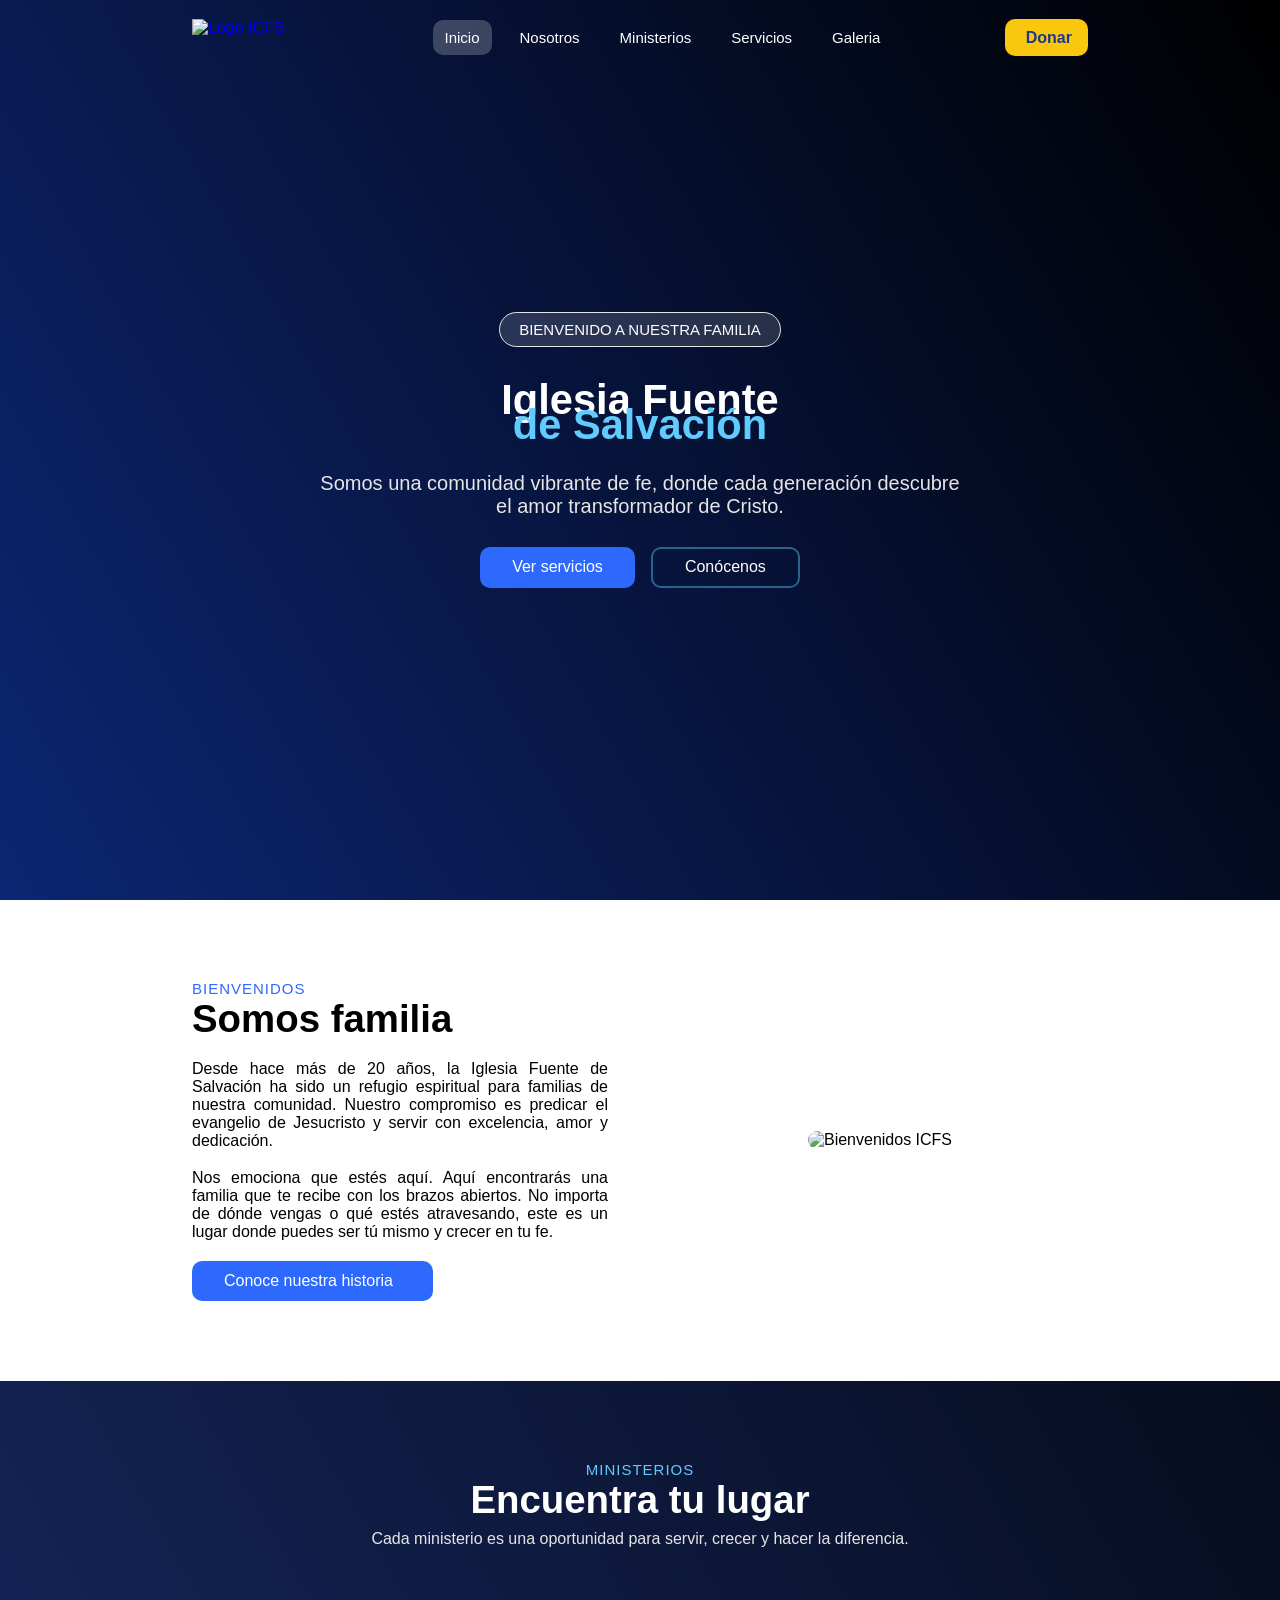
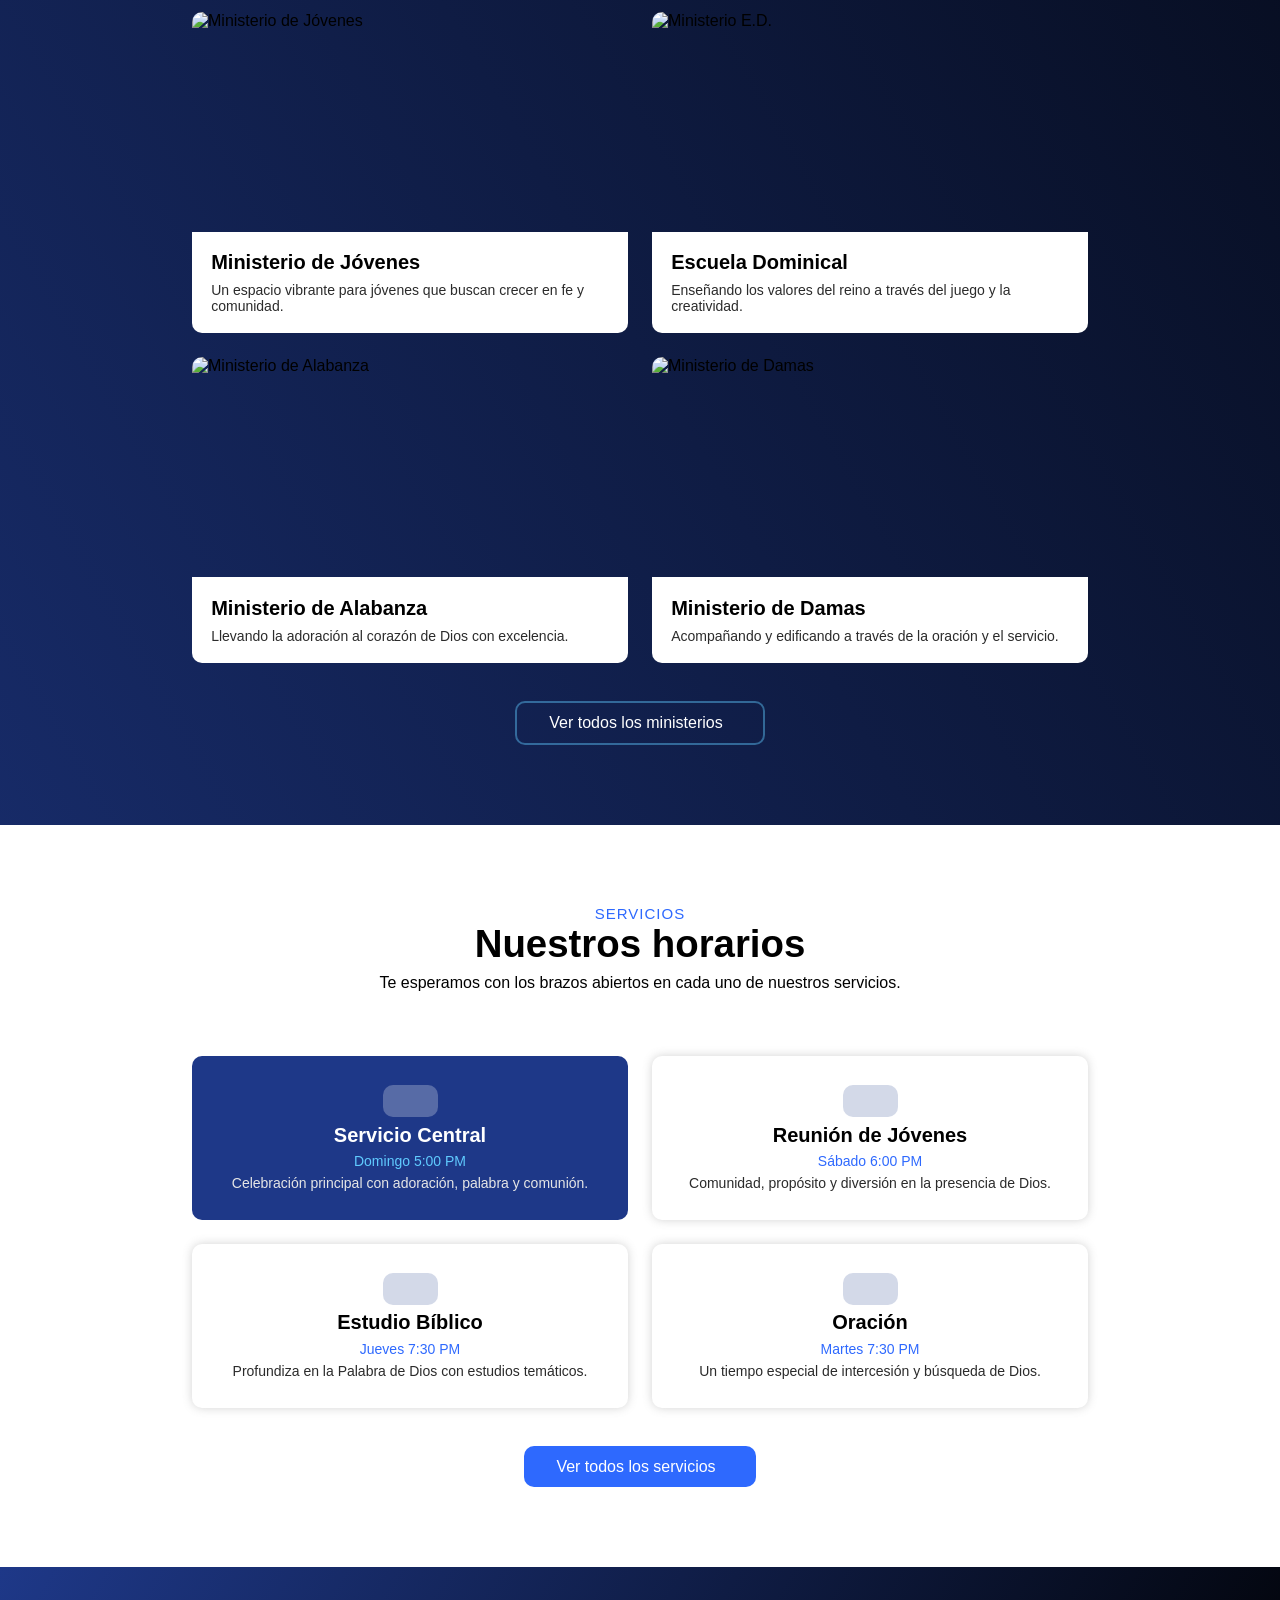
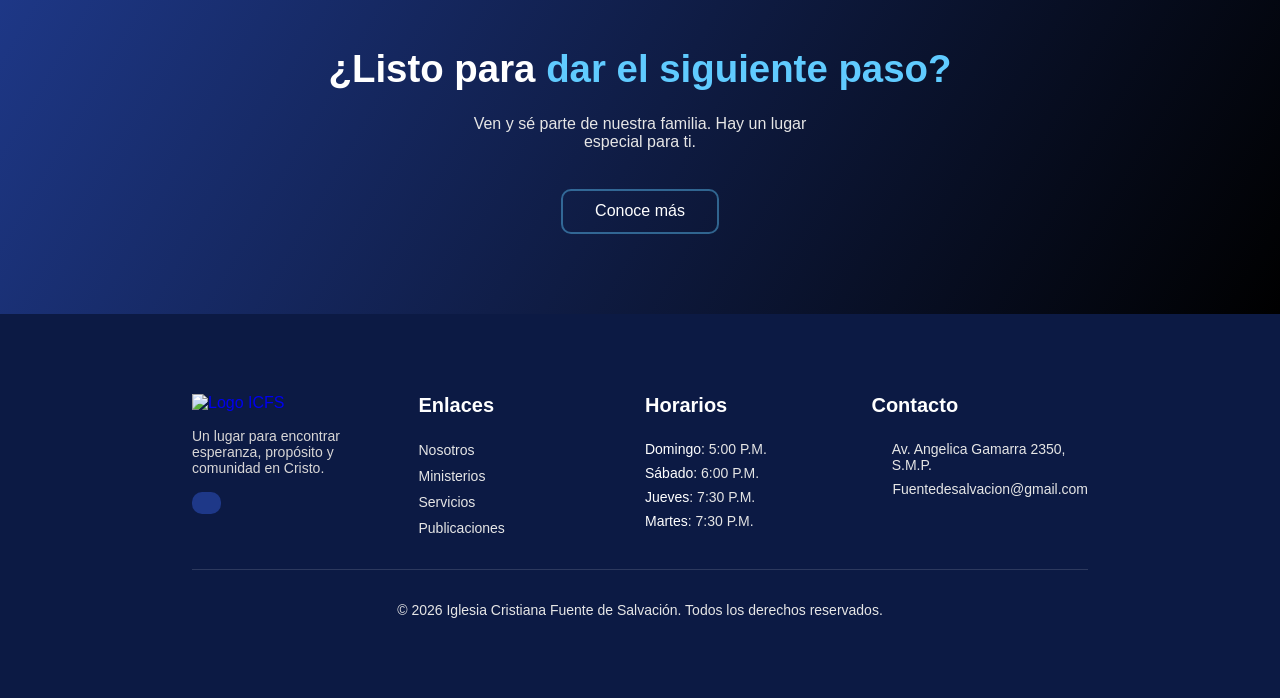
==== index.html @ e0ff3f87 "Update" ====
<!DOCTYPE html>
<html lang="en">
<head>
    <meta charset="UTF-8">
    <meta name="viewport" content="width=device-width, initial-scale=1.0">
    <meta name="theme-color" content="#1e3888">
    <meta name="description" content="Iglesia Cristiana Fuente de Salvación – Un espacio de fe, renovación y comunidad.">
    <meta property="og:title" content="Iglesia Cristiana Fuente de Salvación – Fe que transforma vidas">
    <meta property="og:description" content="Somos una Iglesia Cristiana comprometida con la enseñanza bíblica, el amor al prójimo y la renovación espiritual. Descubre quiénes somos.">
    <meta property="og:image" content="https://cdn.prod.website-files.com/680d9cccfc716f3fc0f2ee3b/69debedc725e3c4aa2d11054_Dise%C3%B1o%20sin%20t%C3%ADtulo%20(2)-Photoroom.png">
    <meta name="twitter:card" content="summary_large_image">
    <meta name="twitter:title" content="Iglesia Cristiana Fuente de Salvación – Comunidad, fe y esperanza">
    <meta name="twitter:description" content="Conoce nuestra iglesia, participa en nuestras actividades y vive una experiencia de fe auténtica.">
    <meta name="twitter:image" content="https://cdn.prod.website-files.com/680d9cccfc716f3fc0f2ee3b/69debedc725e3c4aa2d11054_Dise%C3%B1o%20sin%20t%C3%ADtulo%20(2)-Photoroom.png">
    <title>ICFS - Inicio</title>
    <link rel="icon" type="image/svg+xml" href="https://cdn.prod.website-files.com/680d9cccfc716f3fc0f2ee3b/69debedc725e3c4aa2d11054_Dise%C3%B1o%20sin%20t%C3%ADtulo%20(2)-Photoroom.png">
    <link rel="stylesheet" href="css/css.css">
    <link rel="preload" href="css/css.css" as="style">
    <link rel="preload" href="js/footerYear.js" as="script">
    <link rel="preload" href="https://cdn.prod.website-files.com/680d9cccfc716f3fc0f2ee3b/69e0313781508f4b832408ad_0f2c5ee69d60911170a851c13913f3d8_Aniversario-11.avif" as="image">
    <link rel="canonical" href="https://fuentedesalvacion.vercel.app/"/>
    <link href="https://fonts.cdnfonts.com/css/poppins" rel="stylesheet">
    <script src="https://kit.fontawesome.com/8bc6f858e7.js" crossorigin="anonymous"></script>
</head>
<body>
    <header>
        <nav class="container navegation">
            <div>
                <a href="index.html" class="center">
                    <img src="https://cdn.prod.website-files.com/680d9cccfc716f3fc0f2ee3b/69cc519942e42e695d4679a2_Logo_ICFS_Mediowe.png" alt="Logo ICFS" class="img_logo">
                </a>
            </div>
            <input type="checkbox" id="menu" class="toggle-menu">
            <label for="menu" class="btn-menu center">
                <i class="fa-solid fa-bars" id="burger"></i>
            </label>
            <ul class="enlaces">
                <li class="enlaces-li"><a href="index.html" class="active">Inicio</a></li>
                <li class="enlaces-li"><a href="nosotros.html" class="no-active">Nosotros</a></li>
                <li class="enlaces-li"><a href="ministerios.html" class="no-active">Ministerios</a></li>
                <li class="enlaces-li"><a href="servicios.html" class="no-active">Servicios</a></li>
                <li class="enlaces-li"><a href="galeria.html" class="no-active">Galeria</a></li>
                <li class="off on">
                    <button class="btn-donar" onclick="location.href='donar.html'" aria-label="Botón de Donar"><i class="fa-regular fa-heart"></i> Donar</button>
                </li>
            </ul>
            <div class="center btn-donar-off">
                <button class="btn-donar" onclick="location.href='donar.html'" aria-label="Botón de Donar"><i class="fa-regular fa-heart"></i> Donar</button>
            </div>
        </nav>
    </header>

    <main>
        <section class="hero center">
            <article class="container center">
                <div class="name-iglesia">
                    <div class="center">
                        <p class="text2">bienvenido a nuestra familia</p>
                    </div>
                    <h1 class="center color-text">Iglesia Fuente
                        <span class="center color-text2 move-text">de Salvación</span>
                    </h1>
                    <p class="center text">Somos una comunidad vibrante de fe, donde cada generación descubre el amor transformador de Cristo.</p>
                    <div class="center center2">
                        <div class="box-btn">
                            <button class="btn-servicios" onclick="location.href='servicios.html'" aria-label="Botón de Servicios">Ver servicios</button>
                            <button class="btn-conocenos" onclick="location.href='nosotros.html'" aria-label="Botón de Nosotros">Conócenos</button>
                        </div>
                    </div>
                </div>
            </article>
        </section>
        <section class="welcome center">
            <article class="container">
                <div class="grid grid-template-column2">
                    <div class="center">
                        <h2 class="upper color-title">bienvenidos</h2>
                        <h2 class="color-title2">Somos familia</h2>
                        
                        <p class="welcome-text">Desde hace más de 20 años, la Iglesia Fuente de Salvación ha sido un refugio espiritual para familias de nuestra comunidad. Nuestro compromiso es predicar el evangelio de Jesucristo y servir con excelencia, amor y dedicación.</p>
                        <p class="welcome-text">Nos emociona que estés aquí. Aquí encontrarás una familia que te recibe con los brazos abiertos. No importa de dónde vengas o qué estés atravesando, este es un lugar donde puedes ser tú mismo y crecer en tu fe.</p>

                        <div class="box-btn2">
                            <button class="btn-principal" onclick="location.href='nosotros.html'" aria-label="Botón de Nosotros">Conoce nuestra historia <i class="fa-solid fa-arrow-right"></i></button>
                        </div>
                    </div>
                    <div class="center">
                        <img src="https://cdn.prod.website-files.com/680d9cccfc716f3fc0f2ee3b/69e03125bd473c2a9a8fb7ea_9f5d7909d3a8dcd39a0d8299cdabc8e7_Aniversario-5.avif" alt="Bienvenidos ICFS" class="welcome-img">
                    </div>
                </div>
            </article>
        </section>
        <section class="ministerios center">
            <article class="container">
                <h2 class="upper center color-title4">ministerios</h2>
                <h2 class="color-title3">Encuentra tu lugar</h2>
                <p class="ministerio-text">Cada ministerio es una oportunidad para servir, crecer y hacer la diferencia.</p>
                <div class="grid grid-template-column4 cards">
                    <div class="ministerio-cards">
                        <div class="ministerio-img">
                            <img src="https://cdn.prod.website-files.com/680d9cccfc716f3fc0f2ee3b/69e1706c52193d54f58292a4_69def81c921ac402d30d7ae8_Jovenes.avif" alt="Ministerio de Jóvenes" class="min-img">
                        </div>
                        <div class="ministerio-info">
                            <h2 class="min-title">Ministerio de Jóvenes</h2>
                            <p class="min-text">Un espacio vibrante para jóvenes que buscan crecer en fe y comunidad.</p>
                        </div>
                    </div>
                    <div class="ministerio-cards">
                        <div class="ministerio-img">
                            <img src="https://cdn.prod.website-files.com/680d9cccfc716f3fc0f2ee3b/69e1706c0cf23d8070d303aa_69def81752a5d1cebadbcec7_E.D.avif" alt="Ministerio E.D." class="min-img">
                        </div>
                        <div class="ministerio-info">
                            <h2 class="min-title">Escuela Dominical</h2>
                            <p class="min-text">Enseñando los valores del reino a través del juego y la creatividad.</p>
                        </div>
                    </div>
                    <div class="ministerio-cards">
                        <div class="ministerio-img">
                            <img src="https://cdn.prod.website-files.com/680d9cccfc716f3fc0f2ee3b/69e1706cf37025601d8543c8_69def8174fd38c154eec108e_Alabanza.avif" alt="Ministerio de Alabanza" class="min-img">
                        </div>
                        <div class="ministerio-info">
                            <h2 class="min-title">Ministerio de Alabanza</h2>
                            <p class="min-text">Llevando la adoración al corazón de Dios con excelencia.</p>
                        </div>
                    </div>
                    <div class="ministerio-cards">
                        <div class="ministerio-img">
                            <img src="https://cdn.prod.website-files.com/680d9cccfc716f3fc0f2ee3b/69e1706c44ceeaa183b03542_69def8173f2f26f412d778ba_Damas.avif" alt="Ministerio de Damas" class="min-img">
                        </div>
                        <div class="ministerio-info">
                            <h2 class="min-title">Ministerio de Damas</h2>
                            <p class="min-text">Acompañando y edificando a través de la oración y el servicio.</p>
                        </div>
                    </div>
                </div>
                <div class="center center2">
                    <button class="btn-secundario" onclick='location.href="ministerios.html"' aria-label="Botón de Ministerios">Ver todos los ministerios<i class="fa-solid fa-arrow-right"></i></button>
                </div>
            </article>
        </section>
        <section class="servicios center">
            <article class="container">
                <h2 class="upper center color-title">servicios</h2>
                <h2 class="text-align color-title2">Nuestros horarios</h2>
                <p class="servicio-text">Te esperamos con los brazos abiertos en cada uno de nuestros servicios.</p>
                <div class="grid grid-template-column4 cards">
                    <div class="servicio-cards grid important">
                        <div class="center">
                            <div class="icon-box center">
                                <i class="fa-regular fa-calendar"></i>
                            </div>
                        </div>
                        <h2 class="center ser-title2">Servicio Central</h2>
                        <p class="center ser-time2">Domingo 5:00 PM</p>
                        <p class="ser-text2">Celebración principal con adoración, palabra y comunión.</p>
                    </div>
                    <div class="servicio-cards grid normal">
                        <div class="center">
                            <div class="icon-box2 center">
                                <i class="fa-solid fa-user-group"></i>
                            </div>
                        </div>
                        <h2 class="center ser-title">Reunión de Jóvenes</h2>
                        <p class="center ser-time">Sábado 6:00 PM</p>
                        <p class="ser-text">Comunidad, propósito y diversión en la presencia de Dios.</p>
                    </div>
                    <div class="servicio-cards grid normal">
                        <div class="center">
                            <div class="icon-box2 center">
                                <i class="fa-solid fa-book-open"></i>
                            </div>
                        </div>
                        <h2 class="center ser-title">Estudio Bíblico</h2>
                        <p class="center ser-time">Jueves 7:30 PM</p>
                        <p class="ser-text">Profundiza en la Palabra de Dios con estudios temáticos.</p>
                    </div>
                    <div class="servicio-cards grid normal">
                        <div class="center">
                            <div class="icon-box2 center">
                                <i class="fa-solid fa-fire-flame-curved"></i>
                            </div>
                        </div>
                        <h2 class="center ser-title">Oración</h2>
                        <p class="center ser-time">Martes 7:30 PM</p>
                        <p class="ser-text">Un tiempo especial de intercesión y búsqueda de Dios.</p>
                    </div>
                </div>
                <div class="center center2">
                    <button class="btn-principal" onclick="location.href='servicios.html'" aria-label="Botón de Servicios">Ver todos los servicios<i class="fa-solid fa-arrow-right"></i></button>
                </div>
            </article>
        </section>
        <section class="listo center">
            <article class="container">
                <h2 class="color-title5">¿Listo para <span class="color-text3">dar el siguiente paso?</span></h2>
                <div class="center">
                    <p class="listo-text">Ven y sé parte de nuestra familia. Hay un lugar especial para ti.</p>
                </div>
                <div class="center btn-listo">
                    <!-- <button class="btn-principal" aria-label="Botón de Contácto">Planifica tu visita <i class="fa-solid fa-arrow-right"></i></button> -->
                    <button class="btn-secundario2" onclick="location.href='nosotros.html'" aria-label="Botón de Nosotros">Conoce más</button>
                </div>
            </article>
        </section>
    </main>

    <footer class="footer center">
        <div class="container">
            <div class="grid grid-template-column4-2 fot-content">
                <div>
                    <a href="index.html">
                        <img src="https://cdn.prod.website-files.com/680d9cccfc716f3fc0f2ee3b/69cc519942e42e695d4679a2_Logo_ICFS_Mediowe.png" alt="Logo ICFS" class="fot-img_logo">
                    </a>
                    <p class="footer-text">Un lugar para encontrar esperanza, propósito y comunidad en Cristo.</p>
                    <div class="flex">
                        <button onclick='location.href="https://www.facebook.com/icfuentedesalvacion"' class="box-media center" aria-label="Botón de Facebook">
                            <i class="fa-brands fa-facebook-f"></i>
                        </button>
                    </div>
                </div>
                <div>
                    <h2 class="fot-title">Enlaces</h2>

                    <ul class="grid fot-box">
                        <li><a class="fot-enlace" href="nosotros.html">Nosotros</a></li>
                        <li><a class="fot-enlace" href="ministerios.html">Ministerios</a></li=>
                        <li><a class="fot-enlace" href="servicios.html">Servicios</a></li>
                        <li><a class="fot-enlace" href="publicaciones.html">Publicaciones</a></li>
                    </ul>
                </div>
                <div>
                    <h2 class="fot-title">Horarios</h2>
                    
                    <ul class="grid fot-box">
                        <li><p class="fot-enlace"><strong class="fot-strong">Domingo</strong>: 5:00 P.M.</p></li>
                        <li><p class="fot-enlace"><strong class="fot-strong">Sábado</strong>: 6:00 P.M.</p></li>
                        <li><p class="fot-enlace"><strong class="fot-strong">Jueves</strong>: 7:30 P.M.</p></li>
                        <li><p class="fot-enlace"><strong class="fot-strong">Martes</strong>: 7:30 P.M.</p></li>
                    </ul>
                </div>
                <div>
                    <h2 class="fot-title">Contacto</h2>

                    <div class="grid fot-box">
                        <div class="flex">
                            <div class="center icon-fot">
                                <i class="fa-solid fa-location-dot"></i>
                            </div>
                            <p class="fot-enlace">Av. Angelica Gamarra 2350, S.M.P.</p>
                        </div>
                        <div class="flex">
                            <div class="center icon-fot">
                                <i class="fa-solid fa-envelope"></i> 
                            </div>
                            <a href="#" class="fot-enlace">Fuentedesalvacion@gmail.com</a>
                        </div>
                    </div>
                </div>
            </div>
            <div class="derechos">
                <p>© <span id="year"></span> Iglesia Cristiana Fuente de Salvación. Todos los derechos reservados.</p>
            </div>
        </div>
    </footer>

    <script src="js/footerYear.js"></script>
    <script type="application/ld+json">
        {
            "@context": "https://schema.org",
            "@type": "Organization",
            "name": "Iglesia Cristiana Fuente de Salvación",
            "url": "https://fuentedesalvacion.vercel.app/",
            "logo": "https://cdn.prod.website-files.com/680d9cccfc716f3fc0f2ee3b/69debedc725e3c4aa2d11054_Dise%C3%B1o%20sin%20t%C3%ADtulo%20(2)-Photoroom.png",
            "description": "Somos una Iglesia Cristiana comprometida con la enseñanza bíblica, el amor al prójimo y la renovación espiritual. Descubre quiénes somos."
        }
    </script>
</body>
</html>
---- css/css.css ----
* {
    border: 0;
    margin: 0;
    padding: 0;
    box-sizing: border-box;
}
body {
    font-family: 'Poppins', sans-serif;
    background: linear-gradient(-120deg, black, #1e3888);
}
a {
    text-decoration: none;
}
h1 {
    font-size: clamp(2.6rem, 3.2vw, 9rem);
}
@view-transition {
    navigation: auto;
}
.center {
    display: grid;
    place-content: center;
}
.container {
    width: clamp(300px, 70vw, 1400px);
}
.flex {
    display: flex;
}
.grid {
    display: grid;
}
.off {
    display: none;
}
.text-align {
    text-align: center;
}
@keyframes adjust-header {
    100% {
        background-color: #152861;
    }
}
/* HEADER */
header {
    width: 100%;
    z-index: 999;
    display: grid;
    position: fixed;
    place-content: center;
    padding-block: 1.2rem;
    animation: adjust-header linear both;
    animation-timeline: scroll();
    animation-range: 0 320px;
}
.navegation {
    display: flex;
    justify-content: space-between;
}
.img_logo {
    width: 8rem;
    height: 100%;
}
.enlaces {
    display: flex;
    gap: 1rem;
}
.enlaces-li {
    display: flex;
    justify-content: center;
    align-items: center;
}
.active {
    background-color: #ffffff38;
}
.no-active {
    &:hover {
        background-color: #ffffff17;
    }
}
.enlaces > li > a {
    list-style-type: none;
    color: #fff;
    padding: 9px 12px;
    border-radius: 10px;
    font-size: clamp(14px, 3vw, 15px);
    transition: all .3s ease-in-out;
}
.btn-donar {
    cursor: pointer;
    width: 100%;
    background-color: #f9c80e;
    color: #1e3888;
    font-weight: 600;
    padding: .6rem 1rem;
    border-radius: 10px;
    font-size: clamp(15px, 3vw, 16px);
    font-family: 'Poppins', sans-serif;
}
.fa-heart {
    margin-right: .3rem;
}
/* BAR - MENU */
.btn-menu {
    color: #fff;
    font-size: 22px;
}
.toggle-menu, .btn-menu {
    display: none;
}
/* HERO */
.hero {
    height: 100dvh;
    background: url(https://cdn.prod.website-files.com/680d9cccfc716f3fc0f2ee3b/69e0313781508f4b832408ad_0f2c5ee69d60911170a851c13913f3d8_Aniversario-11.avif) no-repeat;
    background-size: cover;
    background-position: center;
    position: relative;
}
.hero::before {
    content: "";
    background: linear-gradient(-120deg, black, #0b2a86);
    opacity: .7;
    position: absolute;
    z-index: 0;
    inset: 0;
}
.name-iglesia {
    width: clamp(300px, 50vw, 800px);
    position: relative;
    z-index: 1;
}
.color-text {
    color: #fff;
}
.color-text2 {
    color: #60cbff;
}
.move-text {
    position: relative;
    top: -23px;
}
.text {
    color: #e6e6e6;
    font-size: clamp(15px, 3vw, 20px);
    text-align: center;
    margin-bottom: 1.8rem;
}
.text2 {
    text-transform: uppercase;
    color: #fff;
    padding: .5rem 1.2rem;
    border-radius: 5rem;
    background-color: #e6e6e628;
    border: 1px solid #e6e6e6;
    font-size: clamp(10px, 3vw, 15px);
    margin-bottom: 1.8rem;
}
.btn-servicios,
.btn-conocenos {
    cursor: pointer;
    padding: .6rem 2rem;
    font-size: clamp(15px, 3vw, 16px);
    font-family: 'Poppins', sans-serif;
    color: #fff;
    font-weight: 500;
    border-radius: 10px;
}
.btn-servicios {
    background-color: #2e69fe;
    transition: all .3s ease-in-out;
    &:hover {
        background-color: #2e69fec7;
    }
}
.btn-conocenos {
    border: 2px solid #60caff6e;
    background-color: transparent;
    transition: all .3s ease-in-out;
    &:hover {
        border: 2px solid #60cbff;
        background-color: #2e69fe25;
    }
}
.box-btn {
    display: flex;
    gap: 1rem;
}
.box-btn2 {
    margin-top: 1.2rem;
}
/* WELCOME */
.welcome {
    background-color: #fff;
    padding-block: 5rem;
}
.upper {
    text-transform: uppercase;
}
.color-title {
    color: #2e69fe;
    font-size: clamp(13px, 3vw, 15px);
    letter-spacing: 1px;
    font-weight: 500;
}
.color-title2 {
    color: #000;
    font-size: clamp(35px, 3vw, 40px);
}
.welcome-text {
    font-size: clamp(14px, 3vw, 16px);
    margin-top: 1.2rem;
    text-align: justify;
}
.btn-principal {
    font-family: 'Poppins', sans-serif;
    font-size: clamp(15px, 3vw, 16px);
    cursor: pointer;
    padding: .7rem 2rem;
    border-radius: 10px;
    background-color: #2e69fe;
    color: #fff;
    transition: all .3s ease-in-out;
    &:hover {
        transform: translateY(-10%);
    }
}
.fa-arrow-right {
    margin-left: .5rem;
}
.welcome-img {
    width: 100%;
    height: 100%;
    border-radius: 10px;
    transition: all .3s ease-in-out;
}
.grid-template-column2 {
    grid-template-columns: repeat(auto-fit, minmax(300px, 1fr));
    gap: 4rem;
}
/* MINISTERIOS */
.ministerios {
    padding-block: 5rem;
}
.color-title4 {
    color: #60cbff;
    font-size: clamp(13px, 3vw, 15px);
    letter-spacing: 1px;
    font-weight: 500;
}
.color-title3 {
    color: #fff;
    font-size: clamp(35px, 3vw, 40px);
    text-align: center;
}
.ministerio-text {
    font-size: clamp(14px, 3vw, 16px);
    margin-top: .5rem;
    text-align: center;
    color: #e6e6e6;
}
.cards {
    margin-top: 4rem;
    margin-bottom: 2.4rem;
}
.cards2 {
    margin-top: 3rem;
    margin-bottom: 2.4rem;
}
.ministerio-cards {
    border-radius: 10px;
    overflow: hidden;
    transition: all .3s ease-in-out;
    &:hover {
        cursor: default;
        transform: translateY(-5%);
        .min-img {
            scale: 1.1;
        }
    }
}
.ministerio-info {
    background-color: #fff;
    padding: 1.2rem;
}
.ministerio-img {
    overflow: hidden;
    height: 220px;
}
.min-img {
    width: 100%;
    height: 100%;
    object-fit: cover;
    transition: all .3s ease-in-out;
}
.min-title {
    color: #000;
    font-size: clamp(18px, 3vw, 20px);
}
.min-text {
    color: #2b2b2b;
    margin-top: .5rem;
    font-size: clamp(13px, 3vw, 14px);
}
.grid-template-column4 {
    grid-template-columns: repeat(auto-fit, minmax(300px, 1fr));
    gap: 1.5rem;
}
.btn-secundario {
    font-family: 'Poppins', sans-serif;
    font-size: clamp(15px, 3vw, 16px);
    cursor: pointer;
    padding: .7rem 2rem;
    border-radius: 10px;
    color: #fff;
    border: 2px solid #60caff6e;
    background-color: transparent;
    transition: all .3s ease-in-out;
    &:hover {
        border: 2px solid #60cbff;
        background-color: #2e69fe25;
        transform: translateY(-10%);
    }
}
.enlace-info {
    padding-top: 1.5rem;
    font-size: 14px;
    color: #4ea8de;
}
.icon-mar {
    margin-left: .4rem;
}
/* SERVICIOS */
.servicios {
    padding-block: 5rem;
    background-color: #fff;
}
.servicio-text {
    font-size: clamp(14px, 3vw, 16px);
    margin-top: .5rem;
    text-align: center;
}
.servicio-cards {
    cursor: default;
    gap: .4rem;
    border-radius: 10px;
    padding: 1.8rem;
    transition: all .3s ease-in-out;
    &:hover {
        transform: translateY(-10%);
    }
}
.ser-title {
    font-size: clamp(18px, 3vw, 20px);
}
.ser-title2 {
    font-size: clamp(18px, 3vw, 20px);
    color: #fff;
}
.ser-time {
    font-size: clamp(13px, 3vw, 14px);
    color: #2e69fe;
}
.ser-time2 {
    font-size: clamp(13px, 3vw, 14px);
    color: #60cbff;
}
.ser-text {
    color: #2b2b2b;
    text-align: center;
    font-size: clamp(13px, 3vw, 14px);
}
.ser-text2 {
    color: #e6e6e6;
    text-align: center;
    font-size: clamp(13px, 3vw, 14px);
}
.icon-box {
    width: 55px;
    color: #fff;
    font-size: 22px;
    padding: 1rem 1.2rem;
    border-radius: 10px;
    background-color: #ffffff41;
}
.icon-box2 {
    width: 55px;
    color: #1e3888;
    font-size: 22px;
    padding: 1rem 1.2rem;
    border-radius: 10px;
    background-color: #1e398831;
}
.important {
    background-color: #1e3888;
}
.normal {
    box-shadow: 0 0 10px #ccccccde;
}
/* GALERIA */
.galeria {
    padding-block: 5rem;
}
.grid-template-column3 {
    grid-template-columns: repeat(auto-fit, minmax(300px,1fr));
    gap: 1.5rem;
}
.box-img-gal {
    overflow: hidden;
    border-radius: 10px;
    height: clamp(250px ,30vw, 300px);
    position: relative;
    &:hover {
        .img-galeria {
            scale: 1.1;
        }
    }
}
.box-img-gal::before {
    content: "";
    position: absolute;
    z-index: 1;
    inset: 0;
    transition: all .3s ease-in-out;
}
.box-img-gal:hover::before {
    background-color: #4ea7de57;
}
.img-galeria {
    width: 100%;
    height: 100%;
    object-fit: cover;
    transition: all .3s ease-in-out;
}
/* LISTO */
.listo {
    padding-block: 5rem;
    background: linear-gradient(120deg, #1e3888, #000000);
}
.color-title5 {
    text-align: center;
    color: #fff;
    font-size: clamp(35px, 3vw, 45px);
}
.color-text3 {
    color: #60cbff;
}
.listo-text {
    text-align: center;
    font-size: clamp(14px, 3vw, 16px);
    margin-top: 1.5rem;
    width: 350px;
    color: #e6e6e6;
    margin-bottom: 2.4rem;
}
.btn-listo {
    display: flex;
    gap: 1.2rem;
}
.btn-secundario2 {
    font-family: 'Poppins', sans-serif;
    font-size: clamp(15px, 3vw, 16px);
    cursor: pointer;
    padding: .7rem 2rem;
    border-radius: 10px;
    border: 2px solid #60caff6e;
    background-color: transparent;
    color: #fff;
    transition: all .3s ease-in-out;
    &:hover {
        border: 2px solid #60cbff;
        background-color: #2e69fe25;
        transform: translateY(-10%);
    }
}
/* FOOTER */
.fot-img_logo {
    width: 7rem;
    height: fit-content;
}
.footer {
    padding-block: 5rem;
    background-color: #0c1a44;
}
.grid-template-column4-2 {
    grid-template-columns: repeat(4, 1fr);
    gap: 2rem;
}
.footer-text {
    color: #d8d6d6;
    margin-top: 1rem;
    font-size: clamp(13px, 3vw, 14px);
}
.box-media {
    margin-top: 1rem;
    border-radius: 10px;
    padding: .7rem .9rem;
    font-size: 17px;
    color: #e6e6e6;
    cursor: pointer;
    background-color: #1e3888;
    transition: all .3s ease-in-out;
    &:hover {
        background-color: #e6e6e6;
        color: #1e3888;
    }
}
.fot-title {
    color: #fff;
    margin-bottom: 1.5rem;
    font-size: clamp(17px, 3vw, 20px);
}
.fot-box {
    gap: 8px;
}
.fot-box > li {
    list-style-type: none;
}
.fot-enlace {
    color: #e6e6e6;
    font-size: clamp(13px, 3vw, 14px);
}
.fot-strong {
    color: #fff;
    font-weight: 500;
}
.icon-fot {
    width: 8px;
    margin-right: 13px;
    font-size: 15px;
    color: #e6e6e6;
}
/* DERECHOS */
.fot-content {
    margin-bottom: 2rem;
}
.derechos {
    text-align: center;
    padding-top: 2rem;
    color: #e6e6e6;
    font-size: 14px;
    border-top: 1px solid #fdfdfd23;
}
@media (width < 1200px) {
    /* MENU */
    .toogle-menu, .btn-menu {
        display: block;
    }
    #menu:checked ~ .enlaces {
        right: 0;
    }
    /* HEADER */
    .enlaces {
        flex-direction: column;
        position: absolute;
        top: 100%;
        right: -100%;
        width: 100%;
        padding: 2rem;
        background-color: #0c1a44;
        transition: all .3s ease-in-out;
    }
    .btn-donar-off {
        display: none;
    }
    .on {
        display: block;
    }
    .active, .no-active {
        width: 100%;
    }
    /* FOOTER */
    .grid-template-column4-2 {
        grid-template-columns: repeat(2, 1fr);
    }
}
@media (width < 900px) {
    .img_logo {
        width: 7rem;
    }
    .btn-principal,
    .btn-secundario,
    .btn-secundario2 {
        width: 100%;
    }
    /* HERO */
    .box-btn {
        flex-direction: column;
        width: 100%;
    }
    .center2 {
        display: flex;
    }
    .move-text {
        position: relative;
        top: -12px;
    }
    /* WELCOME */
    .grid-template-column2 {
        gap: 2rem;
    }
    /* MINISTERIOS */
    .grid-template-column4 {
        gap: 2.3rem;
    }
    .min-img {
        height: 100%;
        object-fit: cover;
    }
    /* GALERIA */
    .grid-template-column3 {
        gap: 2.3rem;
    }
    .box-img-gal  {
        height: 230px;
    }
    /* LISTO */
    .btn-listo {
        flex-direction: column;
    }
    /* FOOTER */
    .grid-template-column4-2 {
        grid-template-columns: repeat(1, 1fr);
    }
}
---- css/css.css ----
* {
    border: 0;
    margin: 0;
    padding: 0;
    box-sizing: border-box;
}
body {
    font-family: 'Poppins', sans-serif;
    background: linear-gradient(-120deg, black, #1e3888);
}
a {
    text-decoration: none;
}
h1 {
    font-size: clamp(2.6rem, 3.2vw, 9rem);
}
@view-transition {
    navigation: auto;
}
.center {
    display: grid;
    place-content: center;
}
.container {
    width: clamp(300px, 70vw, 1400px);
}
.flex {
    display: flex;
}
.grid {
    display: grid;
}
.off {
    display: none;
}
.text-align {
    text-align: center;
}
@keyframes adjust-header {
    100% {
        background-color: #152861;
    }
}
/* HEADER */
header {
    width: 100%;
    z-index: 999;
    display: grid;
    position: fixed;
    place-content: center;
    padding-block: 1.2rem;
    animation: adjust-header linear both;
    animation-timeline: scroll();
    animation-range: 0 320px;
}
.navegation {
    display: flex;
    justify-content: space-between;
}
.img_logo {
    width: 8rem;
    height: 100%;
}
.enlaces {
    display: flex;
    gap: 1rem;
}
.enlaces-li {
    display: flex;
    justify-content: center;
    align-items: center;
}
.active {
    background-color: #ffffff38;
}
.no-active {
    &:hover {
        background-color: #ffffff17;
    }
}
.enlaces > li > a {
    list-style-type: none;
    color: #fff;
    padding: 9px 12px;
    border-radius: 10px;
    font-size: clamp(14px, 3vw, 15px);
    transition: all .3s ease-in-out;
}
.btn-donar {
    cursor: pointer;
    width: 100%;
    background-color: #f9c80e;
    color: #1e3888;
    font-weight: 600;
    padding: .6rem 1rem;
    border-radius: 10px;
    font-size: clamp(15px, 3vw, 16px);
    font-family: 'Poppins', sans-serif;
}
.fa-heart {
    margin-right: .3rem;
}
/* BAR - MENU */
.btn-menu {
    color: #fff;
    font-size: 22px;
}
.toggle-menu, .btn-menu {
    display: none;
}
/* HERO */
.hero {
    height: 100dvh;
    background: url(https://cdn.prod.website-files.com/680d9cccfc716f3fc0f2ee3b/69e0313781508f4b832408ad_0f2c5ee69d60911170a851c13913f3d8_Aniversario-11.avif) no-repeat;
    background-size: cover;
    background-position: center;
    position: relative;
}
.hero::before {
    content: "";
    background: linear-gradient(-120deg, black, #0b2a86);
    opacity: .7;
    position: absolute;
    z-index: 0;
    inset: 0;
}
.name-iglesia {
    width: clamp(300px, 50vw, 800px);
    position: relative;
    z-index: 1;
}
.color-text {
    color: #fff;
}
.color-text2 {
    color: #60cbff;
}
.move-text {
    position: relative;
    top: -23px;
}
.text {
    color: #e6e6e6;
    font-size: clamp(15px, 3vw, 20px);
    text-align: center;
    margin-bottom: 1.8rem;
}
.text2 {
    text-transform: uppercase;
    color: #fff;
    padding: .5rem 1.2rem;
    border-radius: 5rem;
    background-color: #e6e6e628;
    border: 1px solid #e6e6e6;
    font-size: clamp(10px, 3vw, 15px);
    margin-bottom: 1.8rem;
}
.btn-servicios,
.btn-conocenos {
    cursor: pointer;
    padding: .6rem 2rem;
    font-size: clamp(15px, 3vw, 16px);
    font-family: 'Poppins', sans-serif;
    color: #fff;
    font-weight: 500;
    border-radius: 10px;
}
.btn-servicios {
    background-color: #2e69fe;
    transition: all .3s ease-in-out;
    &:hover {
        background-color: #2e69fec7;
    }
}
.btn-conocenos {
    border: 2px solid #60caff6e;
    background-color: transparent;
    transition: all .3s ease-in-out;
    &:hover {
        border: 2px solid #60cbff;
        background-color: #2e69fe25;
    }
}
.box-btn {
    display: flex;
    gap: 1rem;
}
.box-btn2 {
    margin-top: 1.2rem;
}
/* WELCOME */
.welcome {
    background-color: #fff;
    padding-block: 5rem;
}
.upper {
    text-transform: uppercase;
}
.color-title {
    color: #2e69fe;
    font-size: clamp(13px, 3vw, 15px);
    letter-spacing: 1px;
    font-weight: 500;
}
.color-title2 {
    color: #000;
    font-size: clamp(35px, 3vw, 40px);
}
.welcome-text {
    font-size: clamp(14px, 3vw, 16px);
    margin-top: 1.2rem;
    text-align: justify;
}
.btn-principal {
    font-family: 'Poppins', sans-serif;
    font-size: clamp(15px, 3vw, 16px);
    cursor: pointer;
    padding: .7rem 2rem;
    border-radius: 10px;
    background-color: #2e69fe;
    color: #fff;
    transition: all .3s ease-in-out;
    &:hover {
        transform: translateY(-10%);
    }
}
.fa-arrow-right {
    margin-left: .5rem;
}
.welcome-img {
    width: 100%;
    height: 100%;
    border-radius: 10px;
    transition: all .3s ease-in-out;
}
.grid-template-column2 {
    grid-template-columns: repeat(auto-fit, minmax(300px, 1fr));
    gap: 4rem;
}
/* MINISTERIOS */
.ministerios {
    padding-block: 5rem;
}
.color-title4 {
    color: #60cbff;
    font-size: clamp(13px, 3vw, 15px);
    letter-spacing: 1px;
    font-weight: 500;
}
.color-title3 {
    color: #fff;
    font-size: clamp(35px, 3vw, 40px);
    text-align: center;
}
.ministerio-text {
    font-size: clamp(14px, 3vw, 16px);
    margin-top: .5rem;
    text-align: center;
    color: #e6e6e6;
}
.cards {
    margin-top: 4rem;
    margin-bottom: 2.4rem;
}
.cards2 {
    margin-top: 3rem;
    margin-bottom: 2.4rem;
}
.ministerio-cards {
    border-radius: 10px;
    overflow: hidden;
    transition: all .3s ease-in-out;
    &:hover {
        cursor: default;
        transform: translateY(-5%);
        .min-img {
            scale: 1.1;
        }
    }
}
.ministerio-info {
    background-color: #fff;
    padding: 1.2rem;
}
.ministerio-img {
    overflow: hidden;
    height: 220px;
}
.min-img {
    width: 100%;
    height: 100%;
    object-fit: cover;
    transition: all .3s ease-in-out;
}
.min-title {
    color: #000;
    font-size: clamp(18px, 3vw, 20px);
}
.min-text {
    color: #2b2b2b;
    margin-top: .5rem;
    font-size: clamp(13px, 3vw, 14px);
}
.grid-template-column4 {
    grid-template-columns: repeat(auto-fit, minmax(300px, 1fr));
    gap: 1.5rem;
}
.btn-secundario {
    font-family: 'Poppins', sans-serif;
    font-size: clamp(15px, 3vw, 16px);
    cursor: pointer;
    padding: .7rem 2rem;
    border-radius: 10px;
    color: #fff;
    border: 2px solid #60caff6e;
    background-color: transparent;
    transition: all .3s ease-in-out;
    &:hover {
        border: 2px solid #60cbff;
        background-color: #2e69fe25;
        transform: translateY(-10%);
    }
}
.enlace-info {
    padding-top: 1.5rem;
    font-size: 14px;
    color: #4ea8de;
}
.icon-mar {
    margin-left: .4rem;
}
/* SERVICIOS */
.servicios {
    padding-block: 5rem;
    background-color: #fff;
}
.servicio-text {
    font-size: clamp(14px, 3vw, 16px);
    margin-top: .5rem;
    text-align: center;
}
.servicio-cards {
    cursor: default;
    gap: .4rem;
    border-radius: 10px;
    padding: 1.8rem;
    transition: all .3s ease-in-out;
    &:hover {
        transform: translateY(-10%);
    }
}
.ser-title {
    font-size: clamp(18px, 3vw, 20px);
}
.ser-title2 {
    font-size: clamp(18px, 3vw, 20px);
    color: #fff;
}
.ser-time {
    font-size: clamp(13px, 3vw, 14px);
    color: #2e69fe;
}
.ser-time2 {
    font-size: clamp(13px, 3vw, 14px);
    color: #60cbff;
}
.ser-text {
    color: #2b2b2b;
    text-align: center;
    font-size: clamp(13px, 3vw, 14px);
}
.ser-text2 {
    color: #e6e6e6;
    text-align: center;
    font-size: clamp(13px, 3vw, 14px);
}
.icon-box {
    width: 55px;
    color: #fff;
    font-size: 22px;
    padding: 1rem 1.2rem;
    border-radius: 10px;
    background-color: #ffffff41;
}
.icon-box2 {
    width: 55px;
    color: #1e3888;
    font-size: 22px;
    padding: 1rem 1.2rem;
    border-radius: 10px;
    background-color: #1e398831;
}
.important {
    background-color: #1e3888;
}
.normal {
    box-shadow: 0 0 10px #ccccccde;
}
/* GALERIA */
.galeria {
    padding-block: 5rem;
}
.grid-template-column3 {
    grid-template-columns: repeat(auto-fit, minmax(300px,1fr));
    gap: 1.5rem;
}
.box-img-gal {
    overflow: hidden;
    border-radius: 10px;
    height: clamp(250px ,30vw, 300px);
    position: relative;
    &:hover {
        .img-galeria {
            scale: 1.1;
        }
    }
}
.box-img-gal::before {
    content: "";
    position: absolute;
    z-index: 1;
    inset: 0;
    transition: all .3s ease-in-out;
}
.box-img-gal:hover::before {
    background-color: #4ea7de57;
}
.img-galeria {
    width: 100%;
    height: 100%;
    object-fit: cover;
    transition: all .3s ease-in-out;
}
/* LISTO */
.listo {
    padding-block: 5rem;
    background: linear-gradient(120deg, #1e3888, #000000);
}
.color-title5 {
    text-align: center;
    color: #fff;
    font-size: clamp(35px, 3vw, 45px);
}
.color-text3 {
    color: #60cbff;
}
.listo-text {
    text-align: center;
    font-size: clamp(14px, 3vw, 16px);
    margin-top: 1.5rem;
    width: 350px;
    color: #e6e6e6;
    margin-bottom: 2.4rem;
}
.btn-listo {
    display: flex;
    gap: 1.2rem;
}
.btn-secundario2 {
    font-family: 'Poppins', sans-serif;
    font-size: clamp(15px, 3vw, 16px);
    cursor: pointer;
    padding: .7rem 2rem;
    border-radius: 10px;
    border: 2px solid #60caff6e;
    background-color: transparent;
    color: #fff;
    transition: all .3s ease-in-out;
    &:hover {
        border: 2px solid #60cbff;
        background-color: #2e69fe25;
        transform: translateY(-10%);
    }
}
/* FOOTER */
.fot-img_logo {
    width: 7rem;
    height: fit-content;
}
.footer {
    padding-block: 5rem;
    background-color: #0c1a44;
}
.grid-template-column4-2 {
    grid-template-columns: repeat(4, 1fr);
    gap: 2rem;
}
.footer-text {
    color: #d8d6d6;
    margin-top: 1rem;
    font-size: clamp(13px, 3vw, 14px);
}
.box-media {
    margin-top: 1rem;
    border-radius: 10px;
    padding: .7rem .9rem;
    font-size: 17px;
    color: #e6e6e6;
    cursor: pointer;
    background-color: #1e3888;
    transition: all .3s ease-in-out;
    &:hover {
        background-color: #e6e6e6;
        color: #1e3888;
    }
}
.fot-title {
    color: #fff;
    margin-bottom: 1.5rem;
    font-size: clamp(17px, 3vw, 20px);
}
.fot-box {
    gap: 8px;
}
.fot-box > li {
    list-style-type: none;
}
.fot-enlace {
    color: #e6e6e6;
    font-size: clamp(13px, 3vw, 14px);
}
.fot-strong {
    color: #fff;
    font-weight: 500;
}
.icon-fot {
    width: 8px;
    margin-right: 13px;
    font-size: 15px;
    color: #e6e6e6;
}
/* DERECHOS */
.fot-content {
    margin-bottom: 2rem;
}
.derechos {
    text-align: center;
    padding-top: 2rem;
    color: #e6e6e6;
    font-size: 14px;
    border-top: 1px solid #fdfdfd23;
}
@media (width < 1200px) {
    /* MENU */
    .toogle-menu, .btn-menu {
        display: block;
    }
    #menu:checked ~ .enlaces {
        right: 0;
    }
    /* HEADER */
    .enlaces {
        flex-direction: column;
        position: absolute;
        top: 100%;
        right: -100%;
        width: 100%;
        padding: 2rem;
        background-color: #0c1a44;
        transition: all .3s ease-in-out;
    }
    .btn-donar-off {
        display: none;
    }
    .on {
        display: block;
    }
    .active, .no-active {
        width: 100%;
    }
    /* FOOTER */
    .grid-template-column4-2 {
        grid-template-columns: repeat(2, 1fr);
    }
}
@media (width < 900px) {
    .img_logo {
        width: 7rem;
    }
    .btn-principal,
    .btn-secundario,
    .btn-secundario2 {
        width: 100%;
    }
    /* HERO */
    .box-btn {
        flex-direction: column;
        width: 100%;
    }
    .center2 {
        display: flex;
    }
    .move-text {
        position: relative;
        top: -12px;
    }
    /* WELCOME */
    .grid-template-column2 {
        gap: 2rem;
    }
    /* MINISTERIOS */
    .grid-template-column4 {
        gap: 2.3rem;
    }
    .min-img {
        height: 100%;
        object-fit: cover;
    }
    /* GALERIA */
    .grid-template-column3 {
        gap: 2.3rem;
    }
    .box-img-gal  {
        height: 230px;
    }
    /* LISTO */
    .btn-listo {
        flex-direction: column;
    }
    /* FOOTER */
    .grid-template-column4-2 {
        grid-template-columns: repeat(1, 1fr);
    }
}
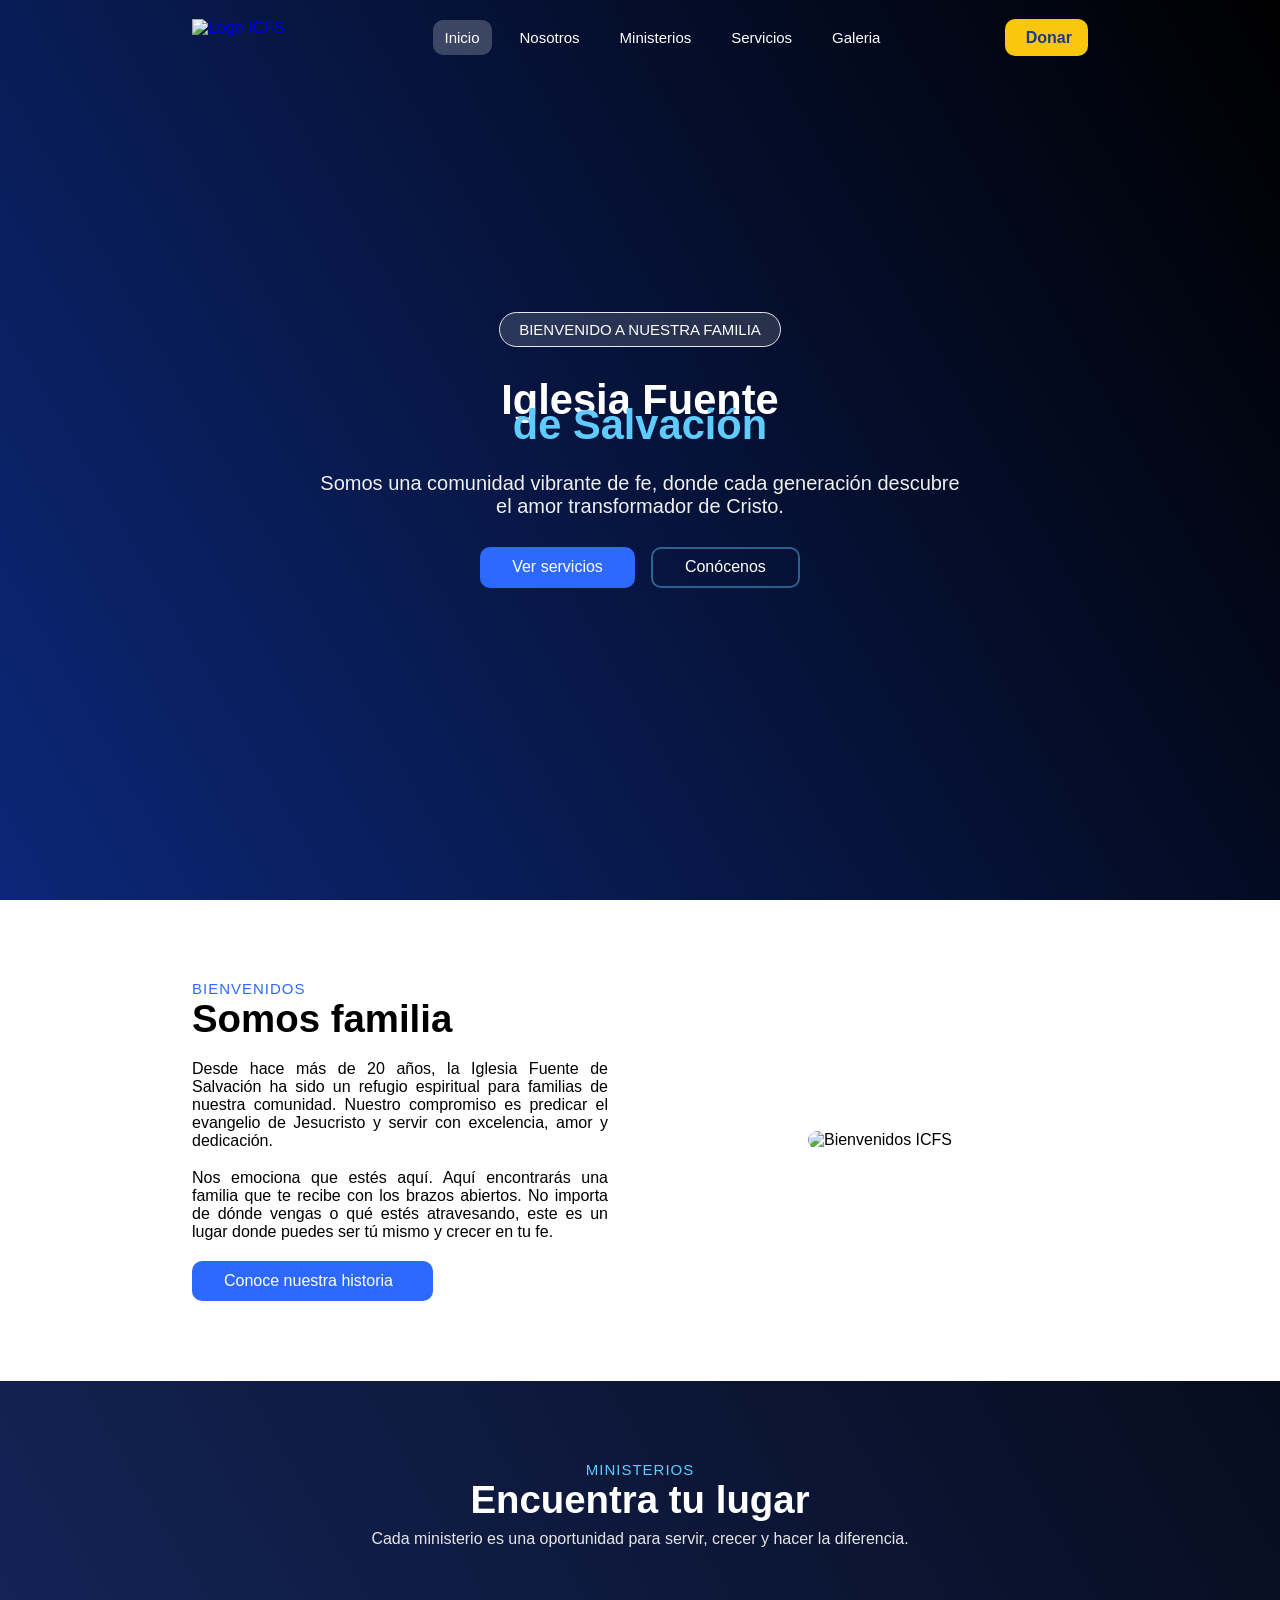
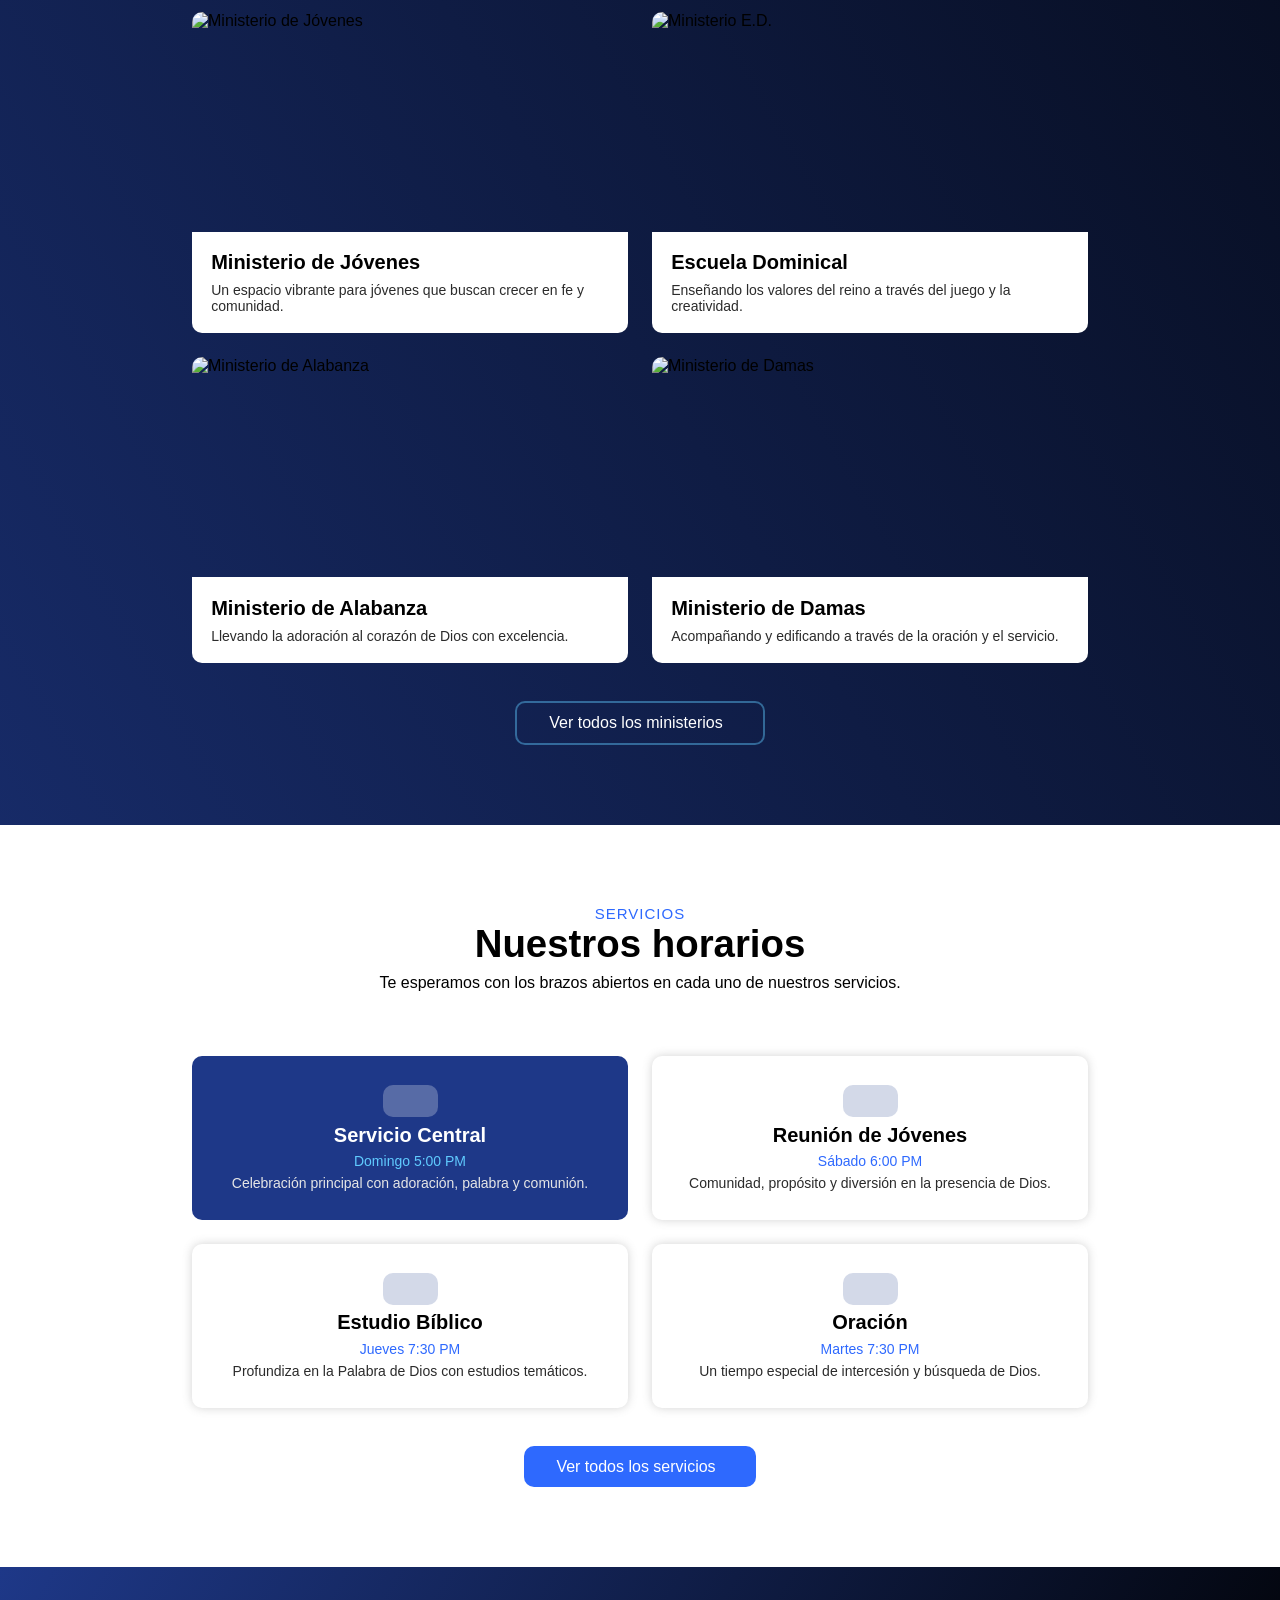
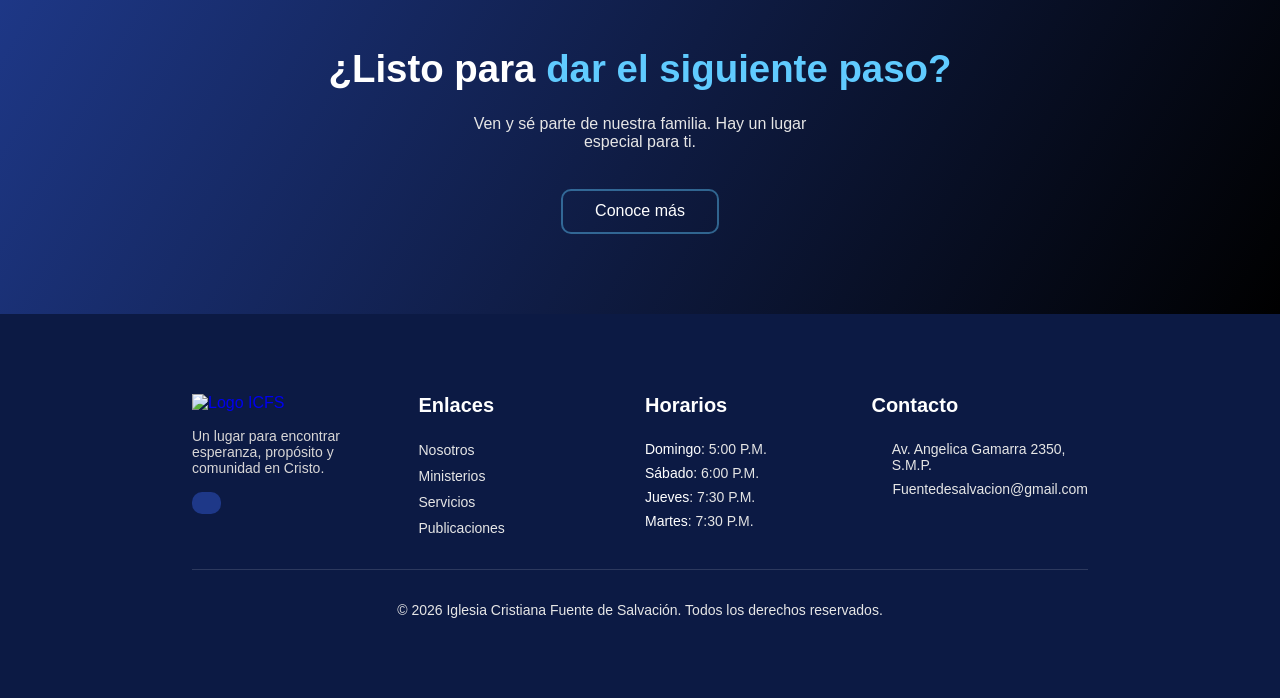
==== commit cf8097e5: "Update" ====
--- a/index.html
+++ b/index.html
@@ -19,7 +19,7 @@
     <link rel="preload" href="js/footerYear.js" as="script">
     <link rel="preload" href="https://cdn.prod.website-files.com/680d9cccfc716f3fc0f2ee3b/69e0313781508f4b832408ad_0f2c5ee69d60911170a851c13913f3d8_Aniversario-11.avif" as="image">
     <link rel="canonical" href="https://fuentedesalvacion.vercel.app/"/>
-    <link href="https://fonts.cdnfonts.com/css/poppins" rel="stylesheet">
+    <link href="https://fonts.cdnfonts.com/css/poppins?styles=20394" rel="stylesheet">
     <script src="https://kit.fontawesome.com/8bc6f858e7.js" crossorigin="anonymous"></script>
 </head>
 <body>
--- a/css/css.css
+++ b/css/css.css
@@ -119,7 +119,7 @@
 .hero::before {
     content: "";
     background: linear-gradient(-120deg, black, #0b2a86);
-    opacity: .7;
+    opacity: .78;
     position: absolute;
     z-index: 0;
     inset: 0;
@@ -140,7 +140,7 @@
     top: -23px;
 }
 .text {
-    color: #e6e6e6;
+    color: #f0f0f0;
     font-size: clamp(15px, 3vw, 20px);
     text-align: center;
     margin-bottom: 1.8rem;
@@ -583,6 +583,11 @@
         width: 100%;
     }
     /* HERO */
+    .hero {
+        background: url(https://cdn.prod.website-files.com/680d9cccfc716f3fc0f2ee3b/69e2d652c18a9b8d2bece90b_hero-small.avif) no-repeat;
+        background-size: cover;
+        background-position: center;
+    }
     .box-btn {
         flex-direction: column;
         width: 100%;
--- a/css/css.css
+++ b/css/css.css
@@ -119,7 +119,7 @@
 .hero::before {
     content: "";
     background: linear-gradient(-120deg, black, #0b2a86);
-    opacity: .7;
+    opacity: .78;
     position: absolute;
     z-index: 0;
     inset: 0;
@@ -140,7 +140,7 @@
     top: -23px;
 }
 .text {
-    color: #e6e6e6;
+    color: #f0f0f0;
     font-size: clamp(15px, 3vw, 20px);
     text-align: center;
     margin-bottom: 1.8rem;
@@ -583,6 +583,11 @@
         width: 100%;
     }
     /* HERO */
+    .hero {
+        background: url(https://cdn.prod.website-files.com/680d9cccfc716f3fc0f2ee3b/69e2d652c18a9b8d2bece90b_hero-small.avif) no-repeat;
+        background-size: cover;
+        background-position: center;
+    }
     .box-btn {
         flex-direction: column;
         width: 100%;
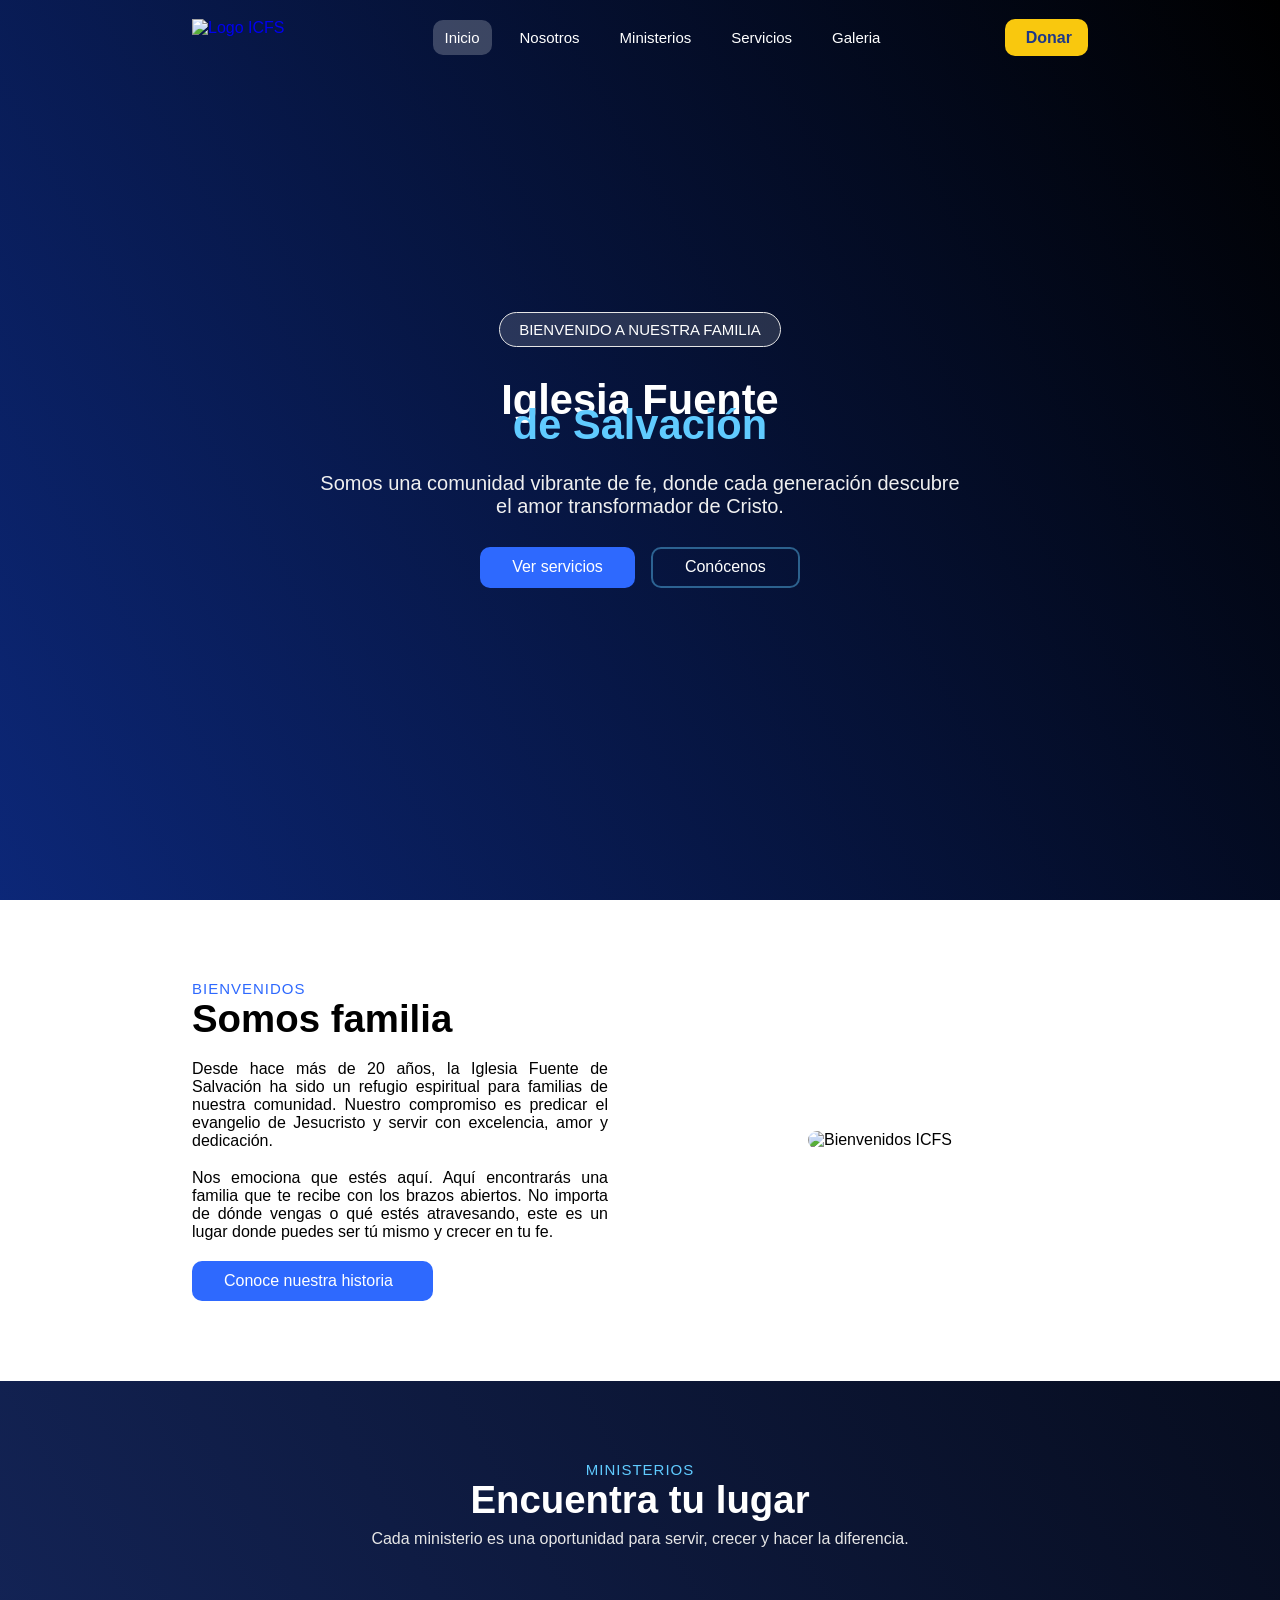
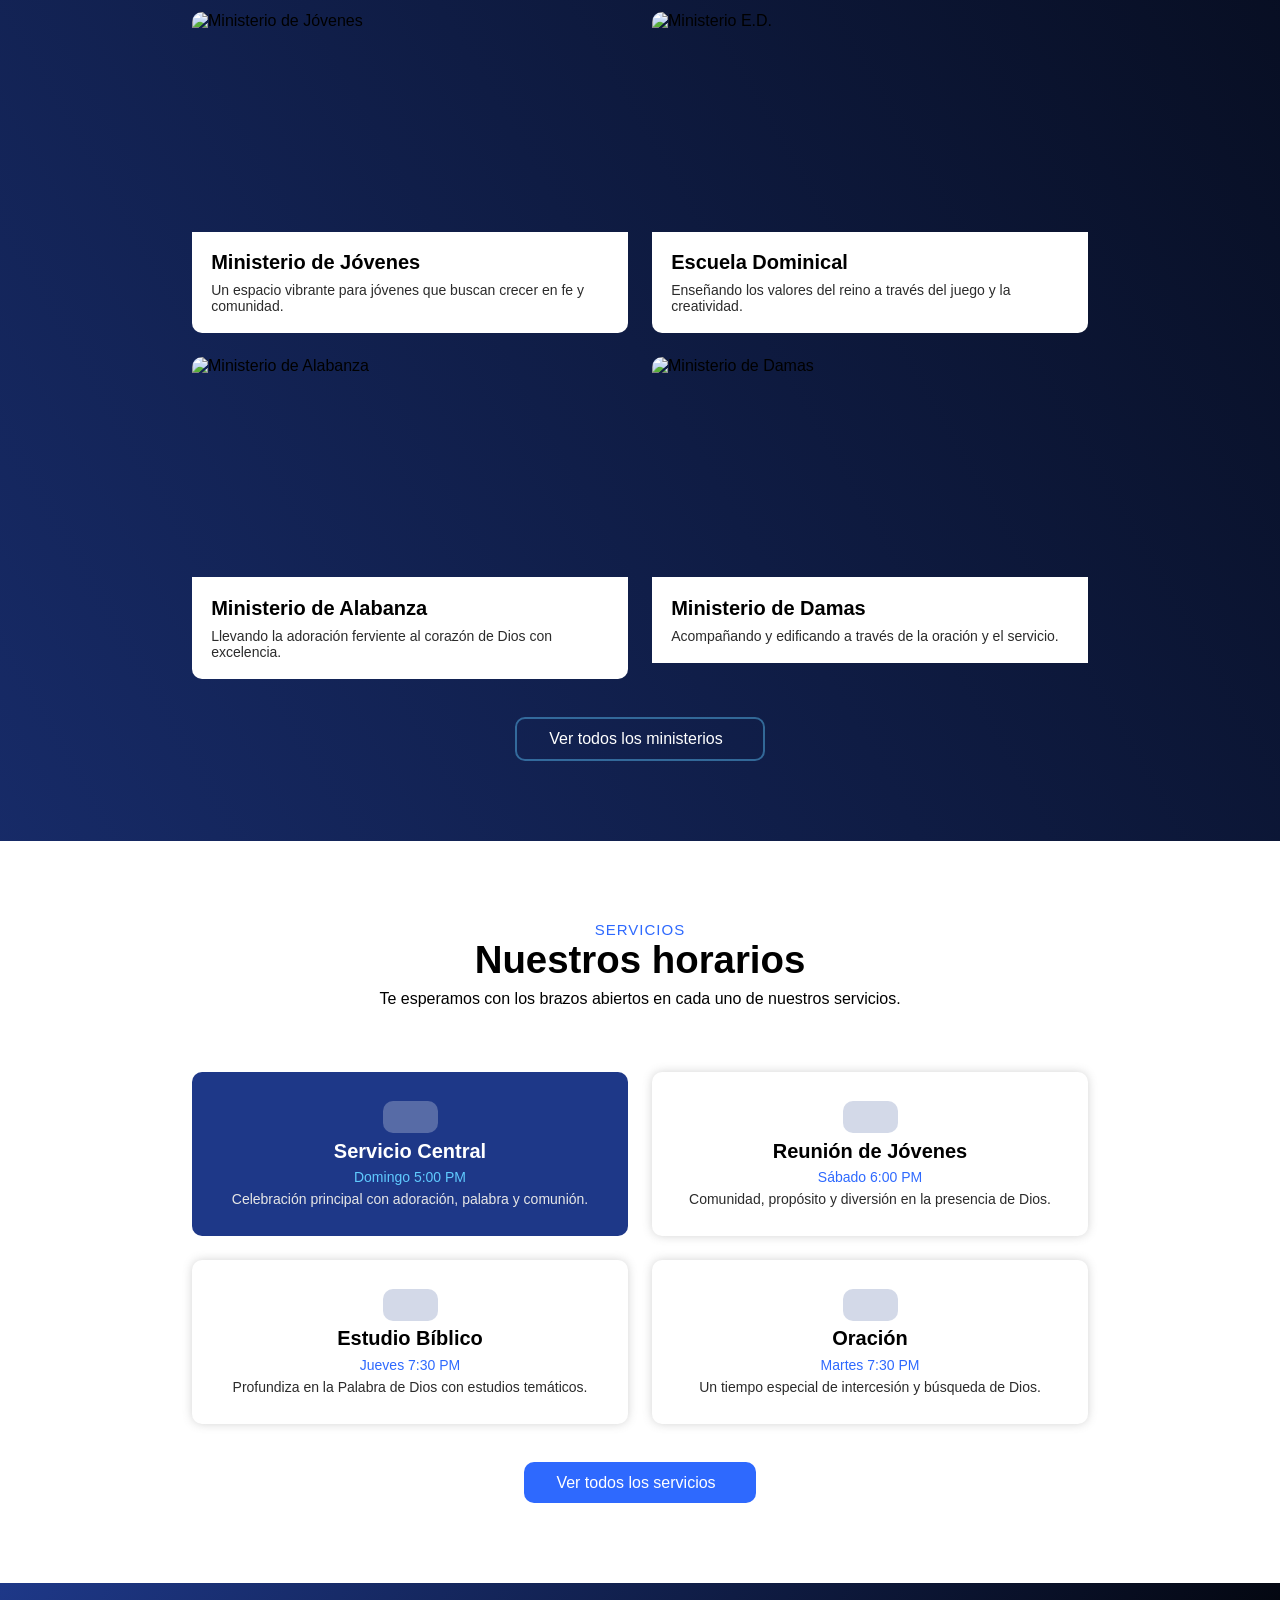
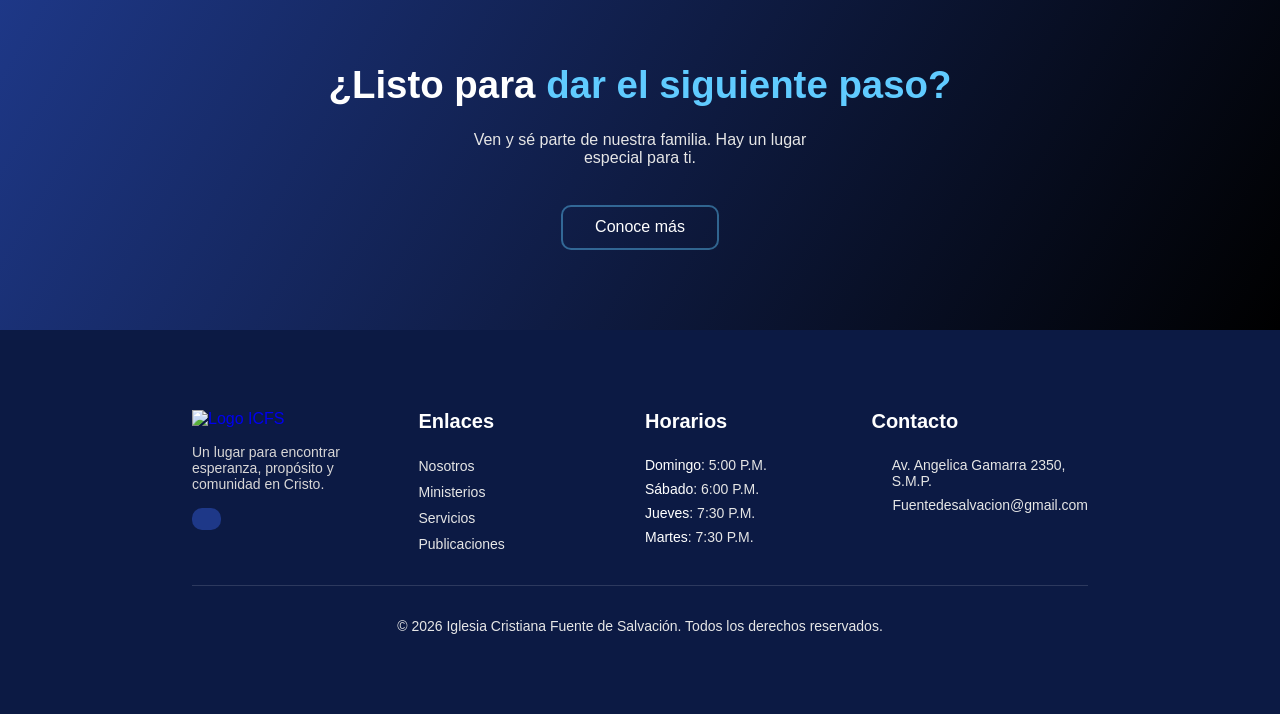
==== commit 642d7ea0: "Update font" ====
--- a/index.html
+++ b/index.html
@@ -19,7 +19,7 @@
     <link rel="preload" href="js/footerYear.js" as="script">
     <link rel="preload" href="https://cdn.prod.website-files.com/680d9cccfc716f3fc0f2ee3b/69e0313781508f4b832408ad_0f2c5ee69d60911170a851c13913f3d8_Aniversario-11.avif" as="image">
     <link rel="canonical" href="https://fuentedesalvacion.vercel.app/"/>
-    <link href="https://fonts.cdnfonts.com/css/poppins?styles=20394" rel="stylesheet">
+    <link href="https://fonts.cdnfonts.com/css/poppins?styles=20394,20383" rel="stylesheet">
     <script src="https://kit.fontawesome.com/8bc6f858e7.js" crossorigin="anonymous"></script>
 </head>
 <body>
@@ -120,7 +120,7 @@
                         </div>
                         <div class="ministerio-info">
                             <h2 class="min-title">Ministerio de Alabanza</h2>
-                            <p class="min-text">Llevando la adoración al corazón de Dios con excelencia.</p>
+                            <p class="min-text">Llevando la adoración ferviente al corazón de Dios con excelencia.</p>
                         </div>
                     </div>
                     <div class="ministerio-cards">
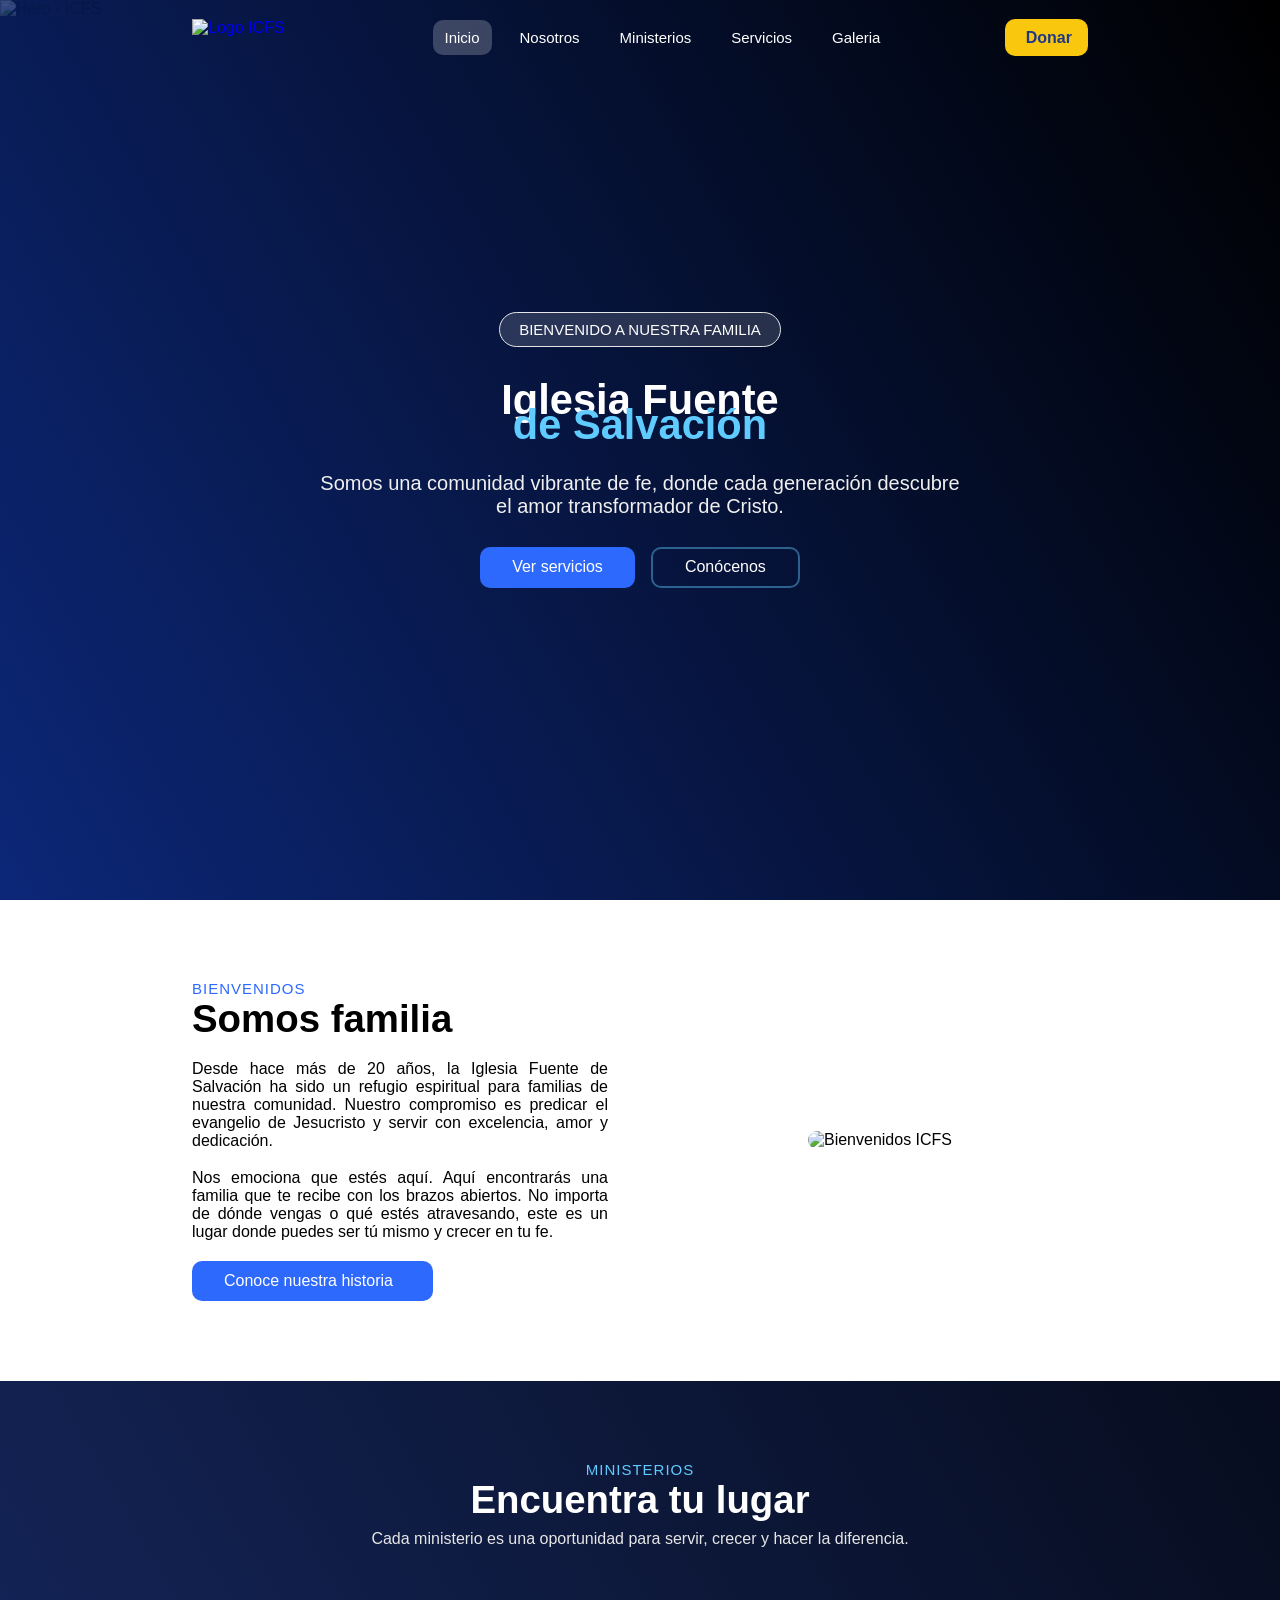
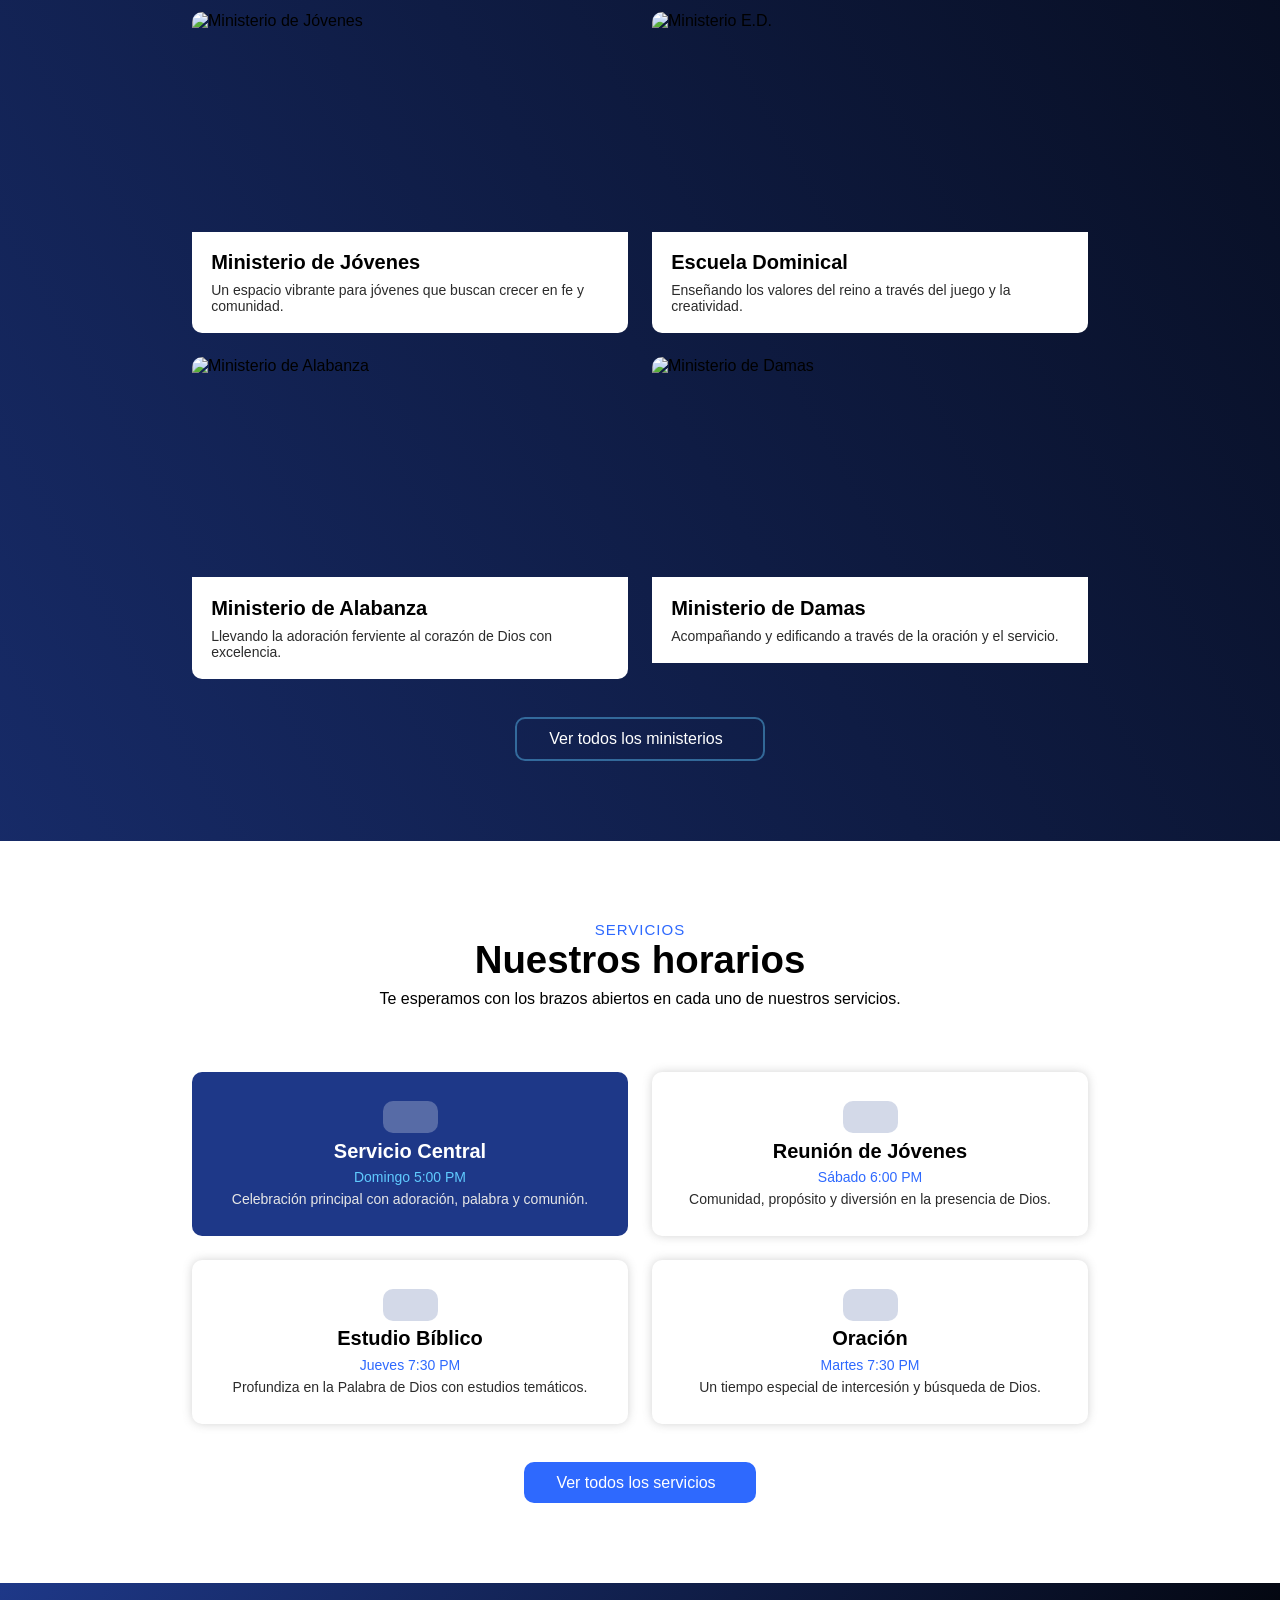
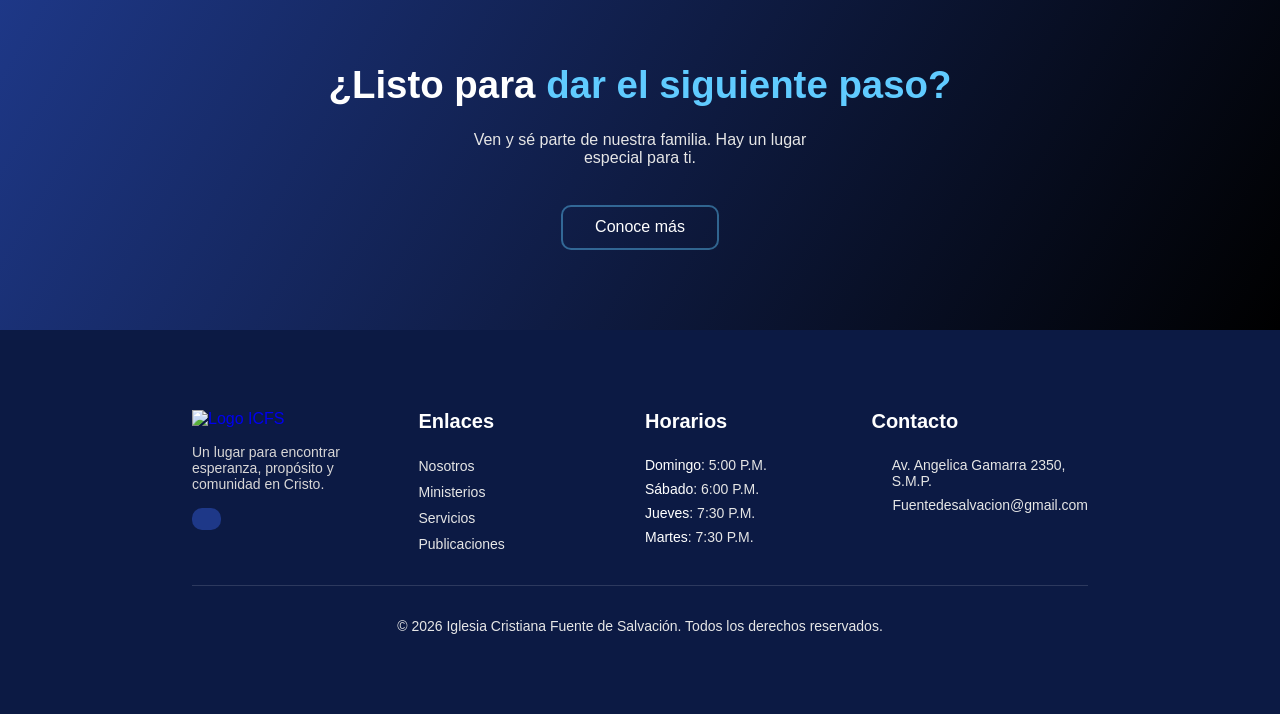
==== commit 596a2986: "Update SEO" ====
--- a/index.html
+++ b/index.html
@@ -27,7 +27,7 @@
         <nav class="container navegation">
             <div>
                 <a href="index.html" class="center">
-                    <img src="https://cdn.prod.website-files.com/680d9cccfc716f3fc0f2ee3b/69cc519942e42e695d4679a2_Logo_ICFS_Mediowe.png" alt="Logo ICFS" class="img_logo">
+                    <img loading="lazy" src="https://cdn.prod.website-files.com/680d9cccfc716f3fc0f2ee3b/69e2ff4e6ebccfd9cec41ac1_Logo.avif" alt="Logo ICFS" class="img_logo">
                 </a>
             </div>
             <input type="checkbox" id="menu" class="toggle-menu">
@@ -52,6 +52,7 @@
 
     <main>
         <section class="hero center">
+            <img loading="lazy" src="https://cdn.prod.website-files.com/680d9cccfc716f3fc0f2ee3b/69e0313781508f4b832408ad_0f2c5ee69d60911170a851c13913f3d8_Aniversario-11.avif" alt="Hero - ICFS" class="img-hero">
             <article class="container center">
                 <div class="name-iglesia">
                     <div class="center">
@@ -85,7 +86,7 @@
                         </div>
                     </div>
                     <div class="center">
-                        <img src="https://cdn.prod.website-files.com/680d9cccfc716f3fc0f2ee3b/69e03125bd473c2a9a8fb7ea_9f5d7909d3a8dcd39a0d8299cdabc8e7_Aniversario-5.avif" alt="Bienvenidos ICFS" class="welcome-img">
+                        <img loading="lazy" src="https://cdn.prod.website-files.com/680d9cccfc716f3fc0f2ee3b/69e03125bd473c2a9a8fb7ea_9f5d7909d3a8dcd39a0d8299cdabc8e7_Aniversario-5.avif" alt="Bienvenidos ICFS" class="welcome-img">
                     </div>
                 </div>
             </article>
@@ -98,7 +99,7 @@
                 <div class="grid grid-template-column4 cards">
                     <div class="ministerio-cards">
                         <div class="ministerio-img">
-                            <img src="https://cdn.prod.website-files.com/680d9cccfc716f3fc0f2ee3b/69e1706c52193d54f58292a4_69def81c921ac402d30d7ae8_Jovenes.avif" alt="Ministerio de Jóvenes" class="min-img">
+                            <img loading="lazy" src="https://cdn.prod.website-files.com/680d9cccfc716f3fc0f2ee3b/69e1706c52193d54f58292a4_69def81c921ac402d30d7ae8_Jovenes.avif" alt="Ministerio de Jóvenes" class="min-img">
                         </div>
                         <div class="ministerio-info">
                             <h2 class="min-title">Ministerio de Jóvenes</h2>
@@ -107,7 +108,7 @@
                     </div>
                     <div class="ministerio-cards">
                         <div class="ministerio-img">
-                            <img src="https://cdn.prod.website-files.com/680d9cccfc716f3fc0f2ee3b/69e1706c0cf23d8070d303aa_69def81752a5d1cebadbcec7_E.D.avif" alt="Ministerio E.D." class="min-img">
+                            <img loading="lazy" src="https://cdn.prod.website-files.com/680d9cccfc716f3fc0f2ee3b/69e1706c0cf23d8070d303aa_69def81752a5d1cebadbcec7_E.D.avif" alt="Ministerio E.D." class="min-img">
                         </div>
                         <div class="ministerio-info">
                             <h2 class="min-title">Escuela Dominical</h2>
@@ -116,7 +117,7 @@
                     </div>
                     <div class="ministerio-cards">
                         <div class="ministerio-img">
-                            <img src="https://cdn.prod.website-files.com/680d9cccfc716f3fc0f2ee3b/69e1706cf37025601d8543c8_69def8174fd38c154eec108e_Alabanza.avif" alt="Ministerio de Alabanza" class="min-img">
+                            <img loading="lazy" src="https://cdn.prod.website-files.com/680d9cccfc716f3fc0f2ee3b/69e1706cf37025601d8543c8_69def8174fd38c154eec108e_Alabanza.avif" alt="Ministerio de Alabanza" class="min-img">
                         </div>
                         <div class="ministerio-info">
                             <h2 class="min-title">Ministerio de Alabanza</h2>
@@ -125,7 +126,7 @@
                     </div>
                     <div class="ministerio-cards">
                         <div class="ministerio-img">
-                            <img src="https://cdn.prod.website-files.com/680d9cccfc716f3fc0f2ee3b/69e1706c44ceeaa183b03542_69def8173f2f26f412d778ba_Damas.avif" alt="Ministerio de Damas" class="min-img">
+                            <img loading="lazy" src="https://cdn.prod.website-files.com/680d9cccfc716f3fc0f2ee3b/69e1706c44ceeaa183b03542_69def8173f2f26f412d778ba_Damas.avif" alt="Ministerio de Damas" class="min-img">
                         </div>
                         <div class="ministerio-info">
                             <h2 class="min-title">Ministerio de Damas</h2>
@@ -209,7 +210,7 @@
             <div class="grid grid-template-column4-2 fot-content">
                 <div>
                     <a href="index.html">
-                        <img src="https://cdn.prod.website-files.com/680d9cccfc716f3fc0f2ee3b/69cc519942e42e695d4679a2_Logo_ICFS_Mediowe.png" alt="Logo ICFS" class="fot-img_logo">
+                        <img loading="lazy" src="https://cdn.prod.website-files.com/680d9cccfc716f3fc0f2ee3b/69e2ff4e6ebccfd9cec41ac1_Logo.avif" alt="Logo ICFS" class="fot-img_logo">
                     </a>
                     <p class="footer-text">Un lugar para encontrar esperanza, propósito y comunidad en Cristo.</p>
                     <div class="flex">
--- a/css/css.css
+++ b/css/css.css
@@ -111,17 +111,20 @@
 /* HERO */
 .hero {
     height: 100dvh;
-    background: url(https://cdn.prod.website-files.com/680d9cccfc716f3fc0f2ee3b/69e0313781508f4b832408ad_0f2c5ee69d60911170a851c13913f3d8_Aniversario-11.avif) no-repeat;
-    background-size: cover;
-    background-position: center;
     position: relative;
+}
+.img-hero {
+    width: 100%;
+    height: 100%;
+    object-fit: cover;
+    position: absolute;
 }
 .hero::before {
     content: "";
     background: linear-gradient(-120deg, black, #0b2a86);
     opacity: .78;
     position: absolute;
-    z-index: 0;
+    z-index: 1;
     inset: 0;
 }
 .name-iglesia {
@@ -583,11 +586,11 @@
         width: 100%;
     }
     /* HERO */
-    .hero {
+    /* .hero {
         background: url(https://cdn.prod.website-files.com/680d9cccfc716f3fc0f2ee3b/69e2d652c18a9b8d2bece90b_hero-small.avif) no-repeat;
         background-size: cover;
         background-position: center;
-    }
+    } */
     .box-btn {
         flex-direction: column;
         width: 100%;
--- a/css/css.css
+++ b/css/css.css
@@ -111,17 +111,20 @@
 /* HERO */
 .hero {
     height: 100dvh;
-    background: url(https://cdn.prod.website-files.com/680d9cccfc716f3fc0f2ee3b/69e0313781508f4b832408ad_0f2c5ee69d60911170a851c13913f3d8_Aniversario-11.avif) no-repeat;
-    background-size: cover;
-    background-position: center;
     position: relative;
+}
+.img-hero {
+    width: 100%;
+    height: 100%;
+    object-fit: cover;
+    position: absolute;
 }
 .hero::before {
     content: "";
     background: linear-gradient(-120deg, black, #0b2a86);
     opacity: .78;
     position: absolute;
-    z-index: 0;
+    z-index: 1;
     inset: 0;
 }
 .name-iglesia {
@@ -583,11 +586,11 @@
         width: 100%;
     }
     /* HERO */
-    .hero {
+    /* .hero {
         background: url(https://cdn.prod.website-files.com/680d9cccfc716f3fc0f2ee3b/69e2d652c18a9b8d2bece90b_hero-small.avif) no-repeat;
         background-size: cover;
         background-position: center;
-    }
+    } */
     .box-btn {
         flex-direction: column;
         width: 100%;
